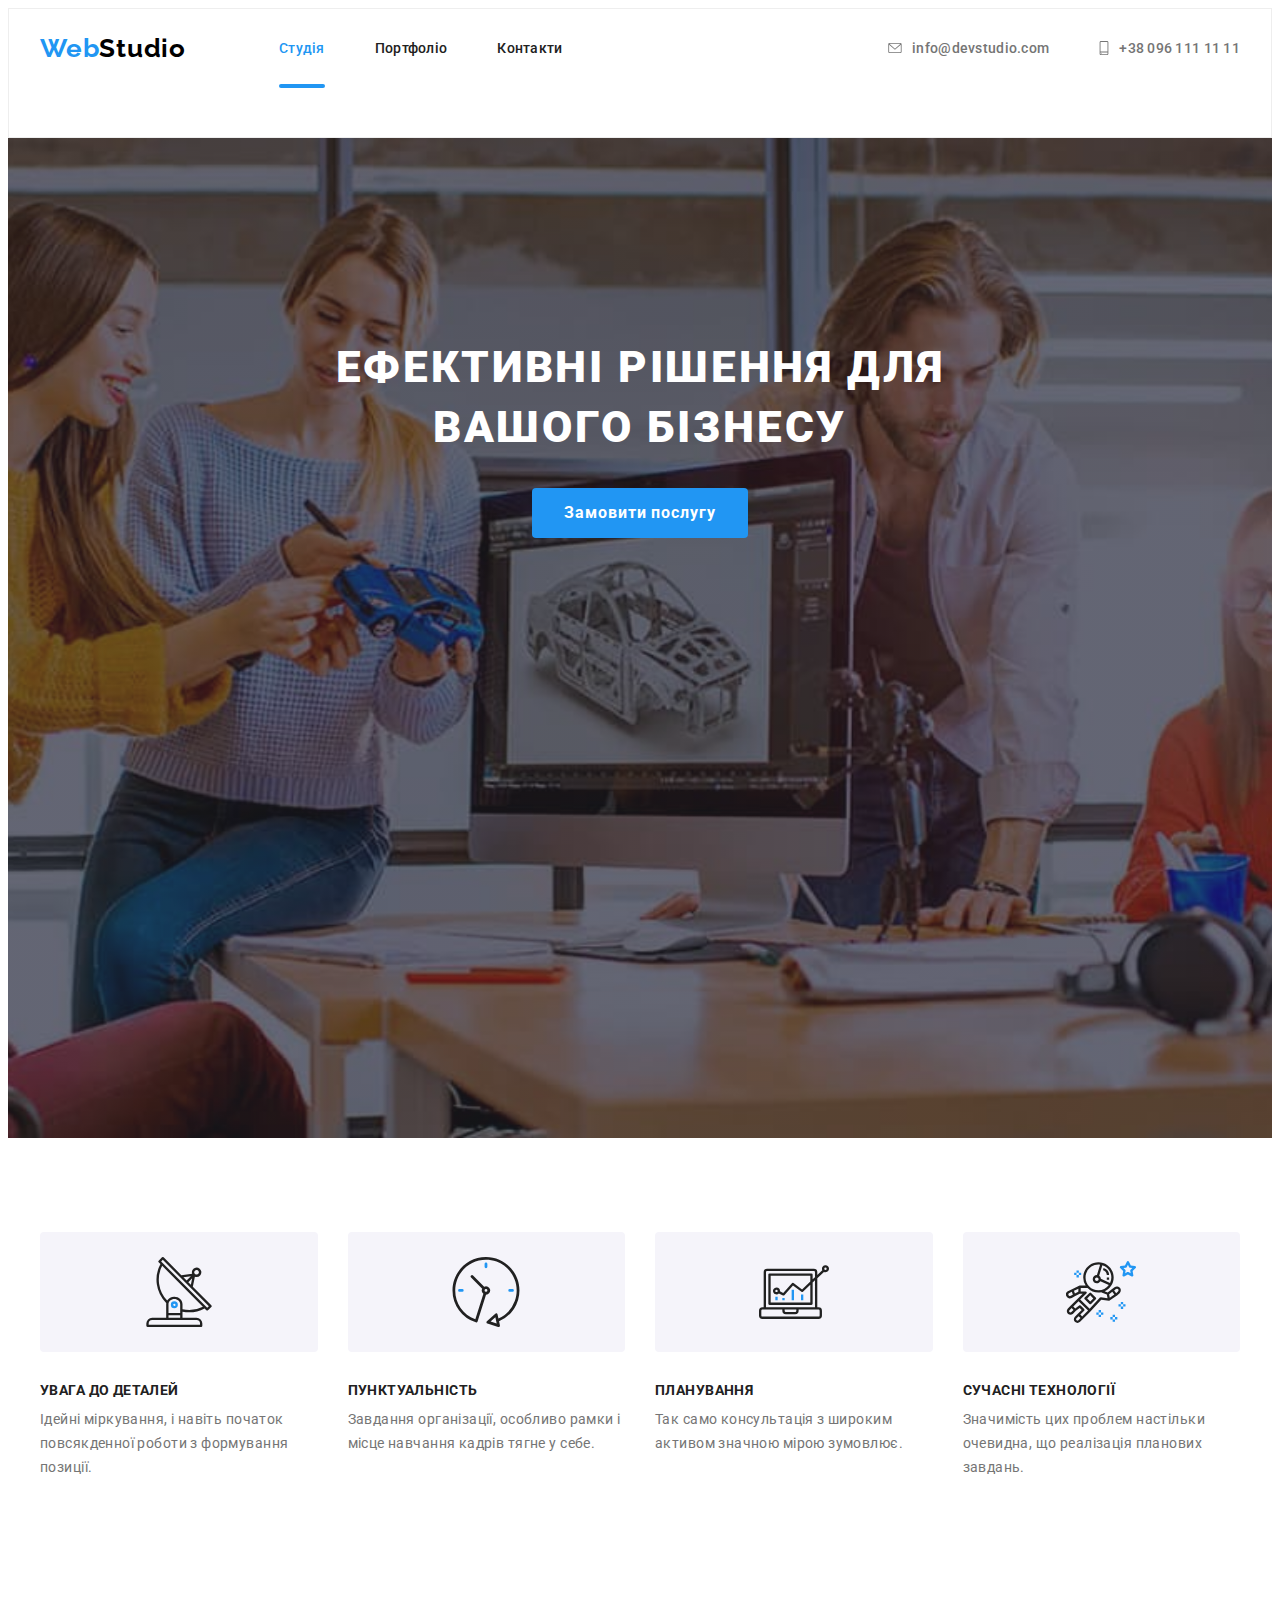
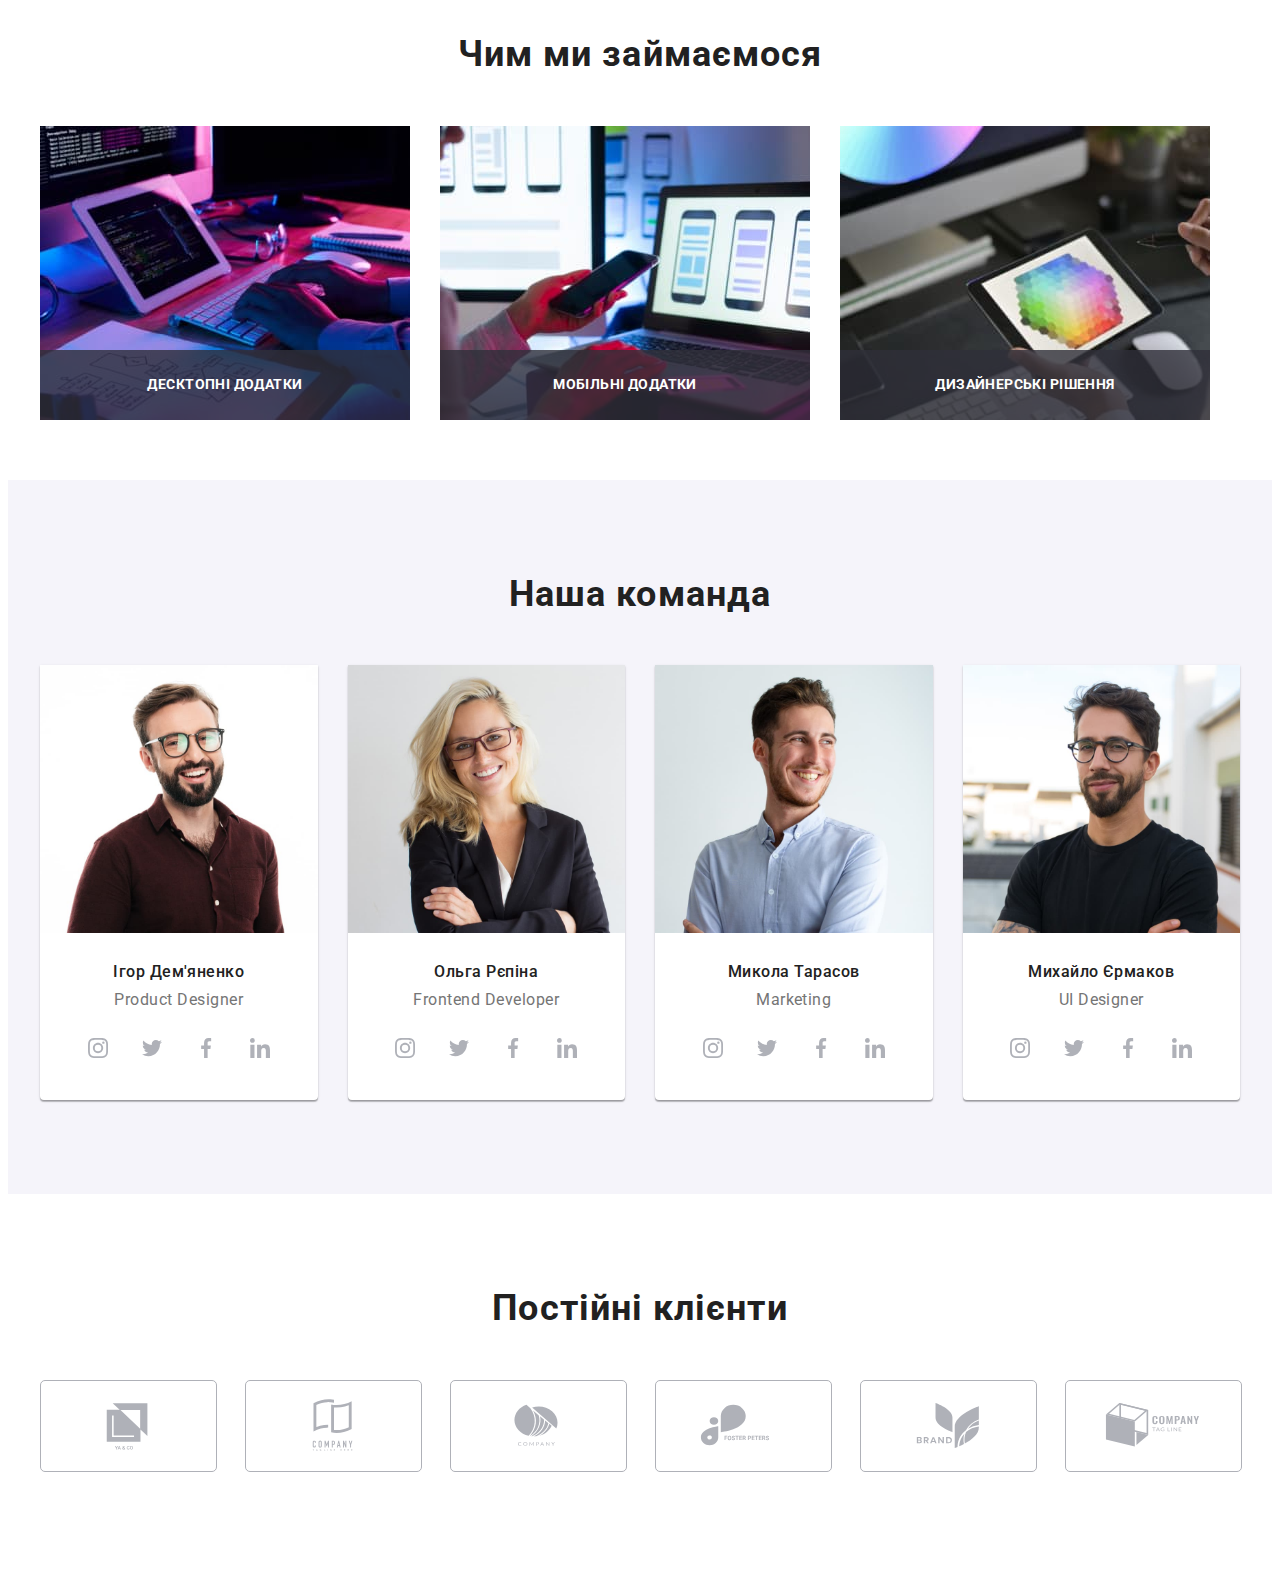
==== index.html @ 62e7de25 "hw-8" ====
<!DOCTYPE html>
<html lang="uk">
  <head>
    <meta charset="UTF-8" />
    <meta http-equiv="X-UA-Compatible" content="IE=edge" />
    <meta name="viewport" content="width=device-width, initial-scale=1.0" />
    <title>Студія</title>
    <link rel="preconnect" href="https://fonts.googleapis.com" />
    <link rel="preconnect" href="https://fonts.gstatic.com" crossorigin />
    <link
      href="https://fonts.googleapis.com/css2?family=Montserrat:wght@400;700&family=Raleway:wght@700&family=Roboto:wght@400;500;700;900&display=swap"
      rel="stylesheet"
    />

    <link
      rel="stylesheet"
      href="https://cdnjs.cloudflare.com/ajax/libs/modern-normalize/1.1.0/modern-normalize.min.css"
      integrity="sha512-wpPYUAdjBVSE4KJnH1VR1HeZfpl1ub8YT/NKx4PuQ5NmX2tKuGu6U/JRp5y+Y8XG2tV+wKQpNHVUX03MfMFn9Q=="
      crossorigin="anonymous"
      referrerpolicy="no-referrer"
    />
    <!-- <link rel="stylesheet" href="./css/styles.css" /> -->
    <link rel="stylesheet" href="./css/main.min.css" />
  </head>
  <body>
    <!-- HEADER -->
    <header class="header">
      <div class="container header-container">
        <nav class="header-navigation">
          <a href="./index.html" class="header-logo link">
            Web<span class="header-logo-Studio">Studio</span></a
          >
          <ul class="header-list list">
            <li>
              <a class="header-item link current" href="./index.html">Студія</a>
            </li>
            <li>
              <a class="header-item link" href="./portfolio.html">Портфоліо</a>
            </li>
            <li>
              <a class="header-item link" href="#">Контакти</a>
            </li>
          </ul>
          <button type="button" class="menu-open" data-menu-open>
            <svg class="menu-open-icon" style="height: 40px; width: 40px">
              <use
                href="./img/icons.svg#icon-mob-open"
                width="40"
                height="40"
              ></use>
            </svg>
          </button>
        </nav>

        <ul class="header-contact list">
          <li class="header-contact-item">
            <a class="header-mail link" href="mailto:info@devstudio.com">
              <svg class="header-mail-icon" width="14" height="10">
                <use href="./img/icons.svg#icon-envelope"></use></svg
              >info@devstudio.com</a
            >
          </li>
          <li class="header-contact-item">
            <a class="header-tel link" href="tel:+380961111111">
              <svg class="header-tel-icon" width="10" height="14">
                <use href="./img/icons.svg#icon-smartphone"></use></svg
              >+38 096 111 11 11</a
            >
          </li>
        </ul>
      </div>

      <!-- menu-mob -->
      <div class="mob-menu is-hidden" data-menu>
        <div class="container-mob">
          <div class="mob-menu-top">
            <button type="button" class="menu-close" data-menu-close>
              <svg class="menu-close-icon" style="height: 40px; width: 40px">
                <use
                  href="./img/icons.svg#icon-mob-close"
                  width="40"
                  height="40"
                ></use>
              </svg>
            </button>
            <ul class="mob-menu-list list">
              <li class="mob-menu-item">
                <a class="mob-menu-link link current" href="./index.html"
                  >Студія</a
                >
              </li>
              <li class="mob-menu-item">
                <a class="mob-menu-link link" href="./portfolio.html"
                  >Портфоліо</a
                >
              </li>
              <li class="mob-menu-item">
                <a class="mob-menu-link link" href="#">Контакти</a>
              </li>
            </ul>
            <ul class="mob-contact list">
              <li class="mob-contact-item">
                <a class="mob-contact-tel link" href="tel:+380961111111"
                  >+38 096 111 11 11</a
                >
              </li>
              <li class="mob-contact-item">
                <a
                  class="mob-contact-mail link"
                  href="mailto:info@devstudio.com"
                  >info@devstudio.com</a
                >
              </li>
            </ul>
          </div>

          <div class="mob-menu-bottom">
            <ul class="mob-soc list">
              <li class="mob-soc-item">
                <a href="" class="mob-soc-link link">Instagram</a>
              </li>

              <li class="mob-soc-item">
                <a href="" class="mob-soc-link link">Twitter</a>
              </li>

              <li class="mob-soc-item">
                <a href="" class="mob-soc-link link">Facebook</a>
              </li>

              <li class="mob-soc-item">
                <a href="" class="mob-soc-link link">LinkedIn</a>
              </li>
            </ul>
          </div>
        </div>
      </div>
    </header>

    <!-- HIRO -->
    <main>
      <section class="section-hiro">
        <div class="container container-hero">
          <h1 class="hiro-titel">Ефективні рішення для вашого бізнесу</h1>
          <button class="button-hiro" type="button" data-modal-open>
            Замовити послугу
          </button>
        </div>
      </section>

      <!-- features -->
      <section class="section section-features">
        <div class="container">
          <h2 class="visually-hidden">Наші особливості</h2>
          <ul class="card-list list">
            <li class="card-list__item">
              <div class="card-list__icon">
                <svg class="icon-antenna" width="70" height="70">
                  <use href="./img/icons.svg#icon-antenna"></use>
                </svg>
              </div>
              <h3 class="card-list__title">Увага до деталей</h3>
              <p class="card-list__text">
                Ідейні міркування, і навіть початок повсякденної роботи з
                формування позиції.
              </p>
            </li>

            <li class="card-list__item">
              <div class="card-list__icon">
                <svg class="icon-antenna" width="70" height="70">
                  <use href="./img/icons.svg#icon-clock"></use>
                </svg>
              </div>
              <h3 class="card-list__title">Пунктуальність</h3>
              <p class="card-list__text">
                Завдання організації, особливо рамки і місце навчання кадрів
                тягне у себе.
              </p>
            </li>

            <li class="card-list__item">
              <div class="card-list__icon">
                <svg class="icon-antenna" width="70" height="70">
                  <use href="./img/icons.svg#icon-diagram"></use>
                </svg>
              </div>
              <h3 class="card-list__title">Планування</h3>
              <p class="card-list__text">
                Так само консультація з широким активом значною мірою зумовлює.
              </p>
            </li>

            <li class="card-list__item">
              <div class="card-list__icon">
                <svg class="icon-antenna" width="70" height="70">
                  <use href="./img/icons.svg#icon-astronaut"></use>
                </svg>
              </div>
              <h3 class="card-list__title">Сучасні Технології</h3>
              <p class="card-list__text">
                Значимість цих проблем настільки очевидна, що реалізація
                планових завдань.
              </p>
            </li>
          </ul>
        </div>
      </section>

      <!-- profile -->
      <section class="section section-profile">
        <div class="container">
          <h2 class="gallery-title">Чим ми займаємося</h2>
          <ul class="picture-list list">
            <li class="picture-list__item">
              <img
                class="picture-list__image"
                src="./img/img-1.jpg"
                alt="Десктопні додатки"
                width="370"
                height="294"
              />
              <p class="picture-list__text">Десктопні додатки</p>
            </li>
            <li class="picture-list__item">
              <img
                class="picture-list__image"
                src="./img/img-2.jpg"
                alt="Мобільні додатки"
                width="370"
                height="294"
              />
              <p class="picture-list__text">Мобільні додатки</p>
            </li>
            <li class="picture-list__item">
              <img
                class="picture-list__image"
                src="./img/img-3.jpg"
                alt="Дизайнерські рішення"
                width="370"
                height="294"
              />
              <p class="picture-list__text">Дизайнерські рішення</p>
            </li>
          </ul>
        </div>
      </section>

      <!-- Наша команда -->
      <section class="section section-team">
        <div class="container">
          <h2 class="our-team">Наша команда</h2>
          <ul class="our-team-list list">
            <li class="team-list">
              <picture>
                <source
                  srcset="
                    ./img/team/img-team-1.jpg    1x,
                    ./img/team/img-team-1-2x.jpg 2x
                  "
                  media="(min-width: 1200px)"
                />
                <source
                  srcset="
                    ./img/team/img-team-1-tab.jpg    1x,
                    ./img/team/img-team-1-tab-2x.jpg 2x
                  "
                  media="(min-width: 768px)"
                />
                <source
                  srcset="
                    ./img/team/img-team-1-mob.jpg    1x,
                    ./img/team/img-team-1-mob-2x.jpg 2x
                  "
                  media="(min-width: 480px)"
                />
                <img
                  src="./img/team/img-team-1-mob.jpg"
                  alt="Хлопець в бордовій сорочці"
                  width="450"
                  height="260"
                />
              </picture>

              <div class="team-item">
                <h3 class="team-title">Ігор Дем'яненко</h3>
                <p class="team-text">Product Designer</p>
                <ul class="team-soc-list list">
                  <li class="team-soc-item">
                    <a href="" class="team-soc-link link">
                      <svg class="team-soc-icon" width="20" height="20">
                        <use href="./img/icons.svg#icon-instagram"></use>
                      </svg>
                    </a>
                  </li>
                  <li class="team-soc-item">
                    <a href="" class="team-soc-link link">
                      <svg class="team-soc-icon" width="20" height="20">
                        <use href="./img/icons.svg#icon-twitter"></use>
                      </svg>
                    </a>
                  </li>
                  <li class="team-soc-item">
                    <a href="" class="team-soc-link link">
                      <svg class="team-soc-icon" width="20" height="20">
                        <use href="./img/icons.svg#icon-facebook"></use>
                      </svg>
                    </a>
                  </li>
                  <li class="team-soc-item">
                    <a href="" class="team-soc-link link">
                      <svg class="team-soc-icon" width="20" height="20">
                        <use href="./img/icons.svg#icon-linkedin"></use>
                      </svg>
                    </a>
                  </li>
                </ul>
              </div>
            </li>

            <li class="team-list">
              <picture>
                <source
                  srcset="
                    ./img/team/img-team-2.jpg    1x,
                    ./img/team/img-team-2-2x.jpg 2x
                  "
                  media="(min-width: 1200px)"
                />
                <source
                  srcset="
                    ./img/team/img-team-2-tab.jpg    1x,
                    ./img/team/img-team-2-tab-2x.jpg 2x
                  "
                  media="(min-width: 768px)"
                />
                <source
                  srcset="
                    ./img/team/img-team-2-mob.jpg    1x,
                    ./img/team/img-team-2-mob-2x.jpg 2x
                  "
                  media="(min-width: 480px)"
                />
                <img
                  src="./img/team/img-team-2-mob.jpg"
                  alt="Дівчина в окулярах"
                  width="450"
                  height="260"
                />
              </picture>
              <div class="team-item">
                <h3 class="team-title">Ольга Рєпіна</h3>
                <p class="team-text">Frontend Developer</p>
                <ul class="team-soc-list list">
                  <li class="team-soc-item">
                    <a href="" class="team-soc-link link">
                      <svg class="team-soc-icon" width="20" height="20">
                        <use href="./img/icons.svg#icon-instagram"></use>
                      </svg>
                    </a>
                  </li>
                  <li class="team-soc-item">
                    <a href="" class="team-soc-link link">
                      <svg class="team-soc-icon" width="20" height="20">
                        <use href="./img/icons.svg#icon-twitter"></use>
                      </svg>
                    </a>
                  </li>
                  <li class="team-soc-item">
                    <a href="" class="team-soc-link link">
                      <svg class="team-soc-icon" width="20" height="20">
                        <use href="./img/icons.svg#icon-facebook"></use>
                      </svg>
                    </a>
                  </li>
                  <li class="team-soc-item">
                    <a href="" class="team-soc-link link">
                      <svg class="team-soc-icon" width="20" height="20">
                        <use href="./img/icons.svg#icon-linkedin"></use>
                      </svg>
                    </a>
                  </li>
                </ul>
              </div>
            </li>

            <li class="team-list">
              <picture>
                <source
                  srcset="
                    ./img/team/img-team-3.jpg    1x,
                    ./img/team/img-team-3-2x.jpg 2x
                  "
                  media="(min-width: 1200px)"
                />
                <source
                  srcset="
                    ./img/team/img-team-3-tab.jpg    1x,
                    ./img/team/img-team-3-tab-2x.jpg 2x
                  "
                  media="(min-width: 768px)"
                />
                <source
                  srcset="
                    ./img/team/img-team-3-mob.jpg    1x,
                    ./img/team/img-team-3-mob-2x.jpg 2x
                  "
                  media="(min-width: 480px)"
                />
                <img
                  src="./img/team/img-team-3-mob.jpg"
                  alt="Хлопець в білій сорочці"
                  width="450"
                  height="260"
                />
              </picture>

              <div class="team-item">
                <h3 class="team-title">Микола Тарасов</h3>
                <p class="team-text">Marketing</p>
                <ul class="team-soc-list list">
                  <li class="team-soc-item">
                    <a href="" class="team-soc-link link">
                      <svg class="team-soc-icon" width="20" height="20">
                        <use href="./img/icons.svg#icon-instagram"></use>
                      </svg>
                    </a>
                  </li>
                  <li class="team-soc-item">
                    <a href="" class="team-soc-link link">
                      <svg class="team-soc-icon" width="20" height="20">
                        <use href="./img/icons.svg#icon-twitter"></use>
                      </svg>
                    </a>
                  </li>
                  <li class="team-soc-item">
                    <a href="" class="team-soc-link link">
                      <svg class="team-soc-icon" width="20" height="20">
                        <use href="./img/icons.svg#icon-facebook"></use>
                      </svg>
                    </a>
                  </li>
                  <li class="team-soc-item">
                    <a href="" class="team-soc-link link">
                      <svg class="team-soc-icon" width="20" height="20">
                        <use href="./img/icons.svg#icon-linkedin"></use>
                      </svg>
                    </a>
                  </li>
                </ul>
              </div>
            </li>

            <li class="team-list">
              <picture>
                <source
                  srcset="
                    ./img/team/img-team-4.jpg    1x,
                    ./img/team/img-team-4-2x.jpg 2x
                  "
                  media="(min-width: 1200px)"
                />
                <source
                  srcset="
                    ./img/team/img-team-4-tab.jpg    1x,
                    ./img/team/img-team-4-tab-2x.jpg 2x
                  "
                  media="(min-width: 768px)"
                />
                <source
                  srcset="
                    ./img/team/img-team-4-mob.jpg    1x,
                    ./img/team/img-team-4-mob-2x.jpg 2x
                  "
                  media="(min-width: 480px)"
                />
                <img
                  src="./img/team/img-team-4-mob.jpg"
                  alt="Хлопець в чорній футболці"
                  width="450"
                  height="260"
                />
              </picture>

              <div class="team-item">
                <h3 class="team-title">Михайло Єрмаков</h3>
                <p class="team-text">UI Designer</p>
                <ul class="team-soc-list list">
                  <li class="team-soc-item">
                    <a href="" class="team-soc-link link">
                      <svg class="team-soc-icon" width="20" height="20">
                        <use href="./img/icons.svg#icon-instagram"></use>
                      </svg>
                    </a>
                  </li>
                  <li class="team-soc-item">
                    <a href="" class="team-soc-link link">
                      <svg class="team-soc-icon" width="20" height="20">
                        <use href="./img/icons.svg#icon-twitter"></use>
                      </svg>
                    </a>
                  </li>
                  <li class="team-soc-item">
                    <a href="" class="team-soc-link link">
                      <svg class="team-soc-icon" width="20" height="20">
                        <use href="./img/icons.svg#icon-facebook"></use>
                      </svg>
                    </a>
                  </li>
                  <li class="team-soc-item">
                    <a href="" class="team-soc-link link">
                      <svg class="team-soc-icon" width="20" height="20">
                        <use href="./img/icons.svg#icon-linkedin"></use>
                      </svg>
                    </a>
                  </li>
                </ul>
              </div>
            </li>
          </ul>
        </div>
      </section>
      <!-- customers -->
      <section class="section">
        <div class="container">
          <h2 class="icons-title">Постійні клієнти</h2>
          <ul class="icon-list list">
            <li class="icon-list__item">
              <a href="" class="icon-list__link link">
                <svg class="icon-list__icon" width="106" height="60">
                  <use href="./img/icons.svg#icon-customer-1"></use>
                </svg>
              </a>
            </li>
            <li class="icon-list__item">
              <a href="" class="icon-list__link link">
                <svg class="icon-list__icon" width="106" height="60">
                  <use href="./img/icons.svg#icon-customer-2"></use>
                </svg>
              </a>
            </li>
            <li class="icon-list__item">
              <a href="" class="icon-list__link link">
                <svg class="icon-list__icon" width="106" height="60">
                  <use href="./img/icons.svg#icon-customer-3"></use>
                </svg>
              </a>
            </li>
            <li class="icon-list__item">
              <a href="" class="icon-list__link link">
                <svg class="icon-list__icon" width="106" height="60">
                  <use href="./img/icons.svg#icon-customer-4"></use>
                </svg>
              </a>
            </li>
            <li class="icon-list__item">
              <a href="" class="icon-list__link link">
                <svg class="icon-list__icon" width="106" height="60">
                  <use href="./img/icons.svg#icon-customer-5"></use>
                </svg>
              </a>
            </li>
            <li class="icon-list__item">
              <a href="" class="icon-list__link link">
                <svg class="icon-list__icon" width="106" height="60">
                  <use href="./img/icons.svg#icon-customer-6"></use>
                </svg>
              </a>
            </li>
          </ul>
        </div>
      </section>
    </main>
    <!-- Футер -->
    <!-- <footer class="footer">
      <div class="container container-footer">
        <div class="footer-box-contact">
          <h2 hidden>WebStudio</h2>

          <a href="./index.html" class="footer-logo link">
            Web<span class="footer-logo-Studio">Studio</span></a
          >
          <address class="contact-address">
            <ul class="footer-contact list">
              <li class="contact-item">
                <a
                  class="footer-address link"
                  href="https://goo.gl/maps/CPtrU1FHBa2aNyZL9"
                  target="_blank"
                  rel="noopener noreferrer nofollow"
                  >м. Київ, пр-т Лесі Українки, 26</a
                >
              </li>
              <li class="contact-item">
                <a class="footer-mail link" href="mailto:info@devstudio.com"
                  >info@devstudio.com</a
                >
              </li>
              <li class="contact-item">
                <a class="footer-tel link" href="tel:+380961111111"
                  >+38 096 111 11 11</a
                >
              </li>
            </ul>
          </address>
        </div>
        <div class="footer-soc-address">
          <p class="footer-soc-title">приєднуйтесь</p>
          <ul class="footer-soc-list list">
            <li class="footer-soc-item">
              <a href="" class="footer-soc-link link">
                <svg class="footer-soc-icon" width="20" height="20">
                  <use href="./img/icons.svg#icon-instagram"></use>
                </svg>
              </a>
            </li>
            <li class="footer-soc-item">
              <a href="" class="footer-soc-link link">
                <svg class="footer-soc-icon" width="20" height="20">
                  <use href="./img/icons.svg#icon-twitter"></use>
                </svg>
              </a>
            </li>
            <li class="footer-soc-item">
              <a href="" class="footer-soc-link link">
                <svg class="footer-soc-icon" width="20" height="20">
                  <use href="./img/icons.svg#icon-facebook"></use>
                </svg>
              </a>
            </li>
            <li class="footer-soc-item">
              <a href="" class="footer-soc-link link">
                <svg class="footer-soc-icon" width="20" height="20">
                  <use href="./img/icons.svg#icon-linkedin"></use>
                </svg>
              </a>
            </li>
          </ul>
        </div>
        <div class="footer-subscribe">
          <p class="footer-subscribe-title">Підпишіться на розсилку</p>
          <form class="footer-form">
            <input
              type="email"
              name="user-email"
              class="footer-input"
              placeholder="E-mail"
              required
            />
            <button class="button-subscribe" type="submit">
              Підписатися
              <svg class="button-icon-send" width="24" height="24">
                <use href="./img/icons.svg#icon-send"></use>
              </svg>
            </button>
          </form>
        </div>
      </div>
    </footer> -->

    <!-- MODAL -->
    <!-- <div class="backdrop is-hidden" data-modal>
      <div class="modal">
        <button type="button" class="modal-close" data-modal-close>
          <svg class="modal-close-icon" style="height: 18px; width: 18px">
            <use href="./img/icons.svg#icon-close" width="18" height="18"></use>
          </svg>
        </button>
        <p class="modal-title">Залиште свої дані, ми вам передзвонимо</p>
        <form class="modal-form">
          <div class="modal-field">
            <label for="user-name" class="input-label">Ім'я</label>
            <div class="input-wrap">
              <input
                type="name"
                name="user-name"
                class="modal-input"
                placeholder=""
                required
                id="user-name"
              />
              <svg class="modal-input-icon" width="18" height="18">
                <use href="./img/icons.svg#icon-person"></use>
              </svg>
            </div>
          </div>

          <div class="modal-field">
            <label for="user-tel" class="input-label">Телефон</label>
            <div class="input-wrap">
              <input
                type="tel"
                name="user-tel"
                class="modal-input"
                placeholder=""
                required
                id="user-tel"
              />
              <svg class="modal-input-icon" width="18" height="18">
                <use href="./img/icons.svg#icon-phone"></use>
              </svg>
            </div>
          </div>

          <div class="modal-field">
            <label for="user-email" class="input-label">Пошта</label>
            <div class="input-wrap">
              <input
                type="email"
                name="user-email"
                class="modal-input"
                placeholder=""
                required
                id="user-email"
              />
              <svg class="modal-input-icon" width="18" height="18">
                <use href="./img/icons.svg#icon-email"></use>
              </svg>
            </div>
          </div>

          <div class="modal-field-coment">
            <label for="user-coment" class="input-label">Коментар</label>
            <textarea
              name="user-coment"
              id="user-coment"
              class="modal-coment"
              placeholder="Введіть текст"
            ></textarea>
          </div>

          <div class="modal-checkbox">
            <input
              type="checkbox"
              name="polici"
              id="polici"
              class="input-check visually-hidden"
            />
            <label for="polici" class="check-text">
              <span>
                <svg class="check-icon" width="16" height="15">
                  <use href="./img/icons.svg#icon-check"></use>
                </svg>
              </span>
              Погоджуюся з розсилкою та приймаю
              <a href="" class="polici-link link">Умови договору</a>
            </label>
          </div>

          <button class="button-modal" type="submit">Відправити</button>
        </form>
      </div>
    </div> -->
    <script src="./js/modal.js"></script>
    <script src="./js/menu.js"></script>
  </body>
</html>
---- css/main.min.css ----
:root{--primary-text-color: #ffffff;--second-background-color: #2f303a;--title-text-color: #212121;--second-title-text-color: #757575;--accent-color: #2196f3}p,h1,h2,h3,h4,h5,h6{margin:0}ul,ol{margin:0;padding-left:0}img{display:block;max-width:100%;height:auto}address{font-style:normal}button{display:block;cursor:pointer;bottom:none;border-radius:4px}body{background-color:var(--primary-text-color);color:var(--title-text-color);font-family:roboto,sans-serif;font-size:14px;letter-spacing:.03em}.list{list-style:none;padding-left:0;margin:0}.link{text-decoration:none}.section{padding-top:60px;padding-bottom:60px}@media screen and (min-width: 1200px){.section{padding-top:94px;padding-bottom:94px}}.is-hidden{opacity:0;visibility:hidden;pointer-events:none}.visually-hidden{position:absolute;width:1px;height:1px;margin:-1px;border:0;padding:0;white-space:nowrap;-webkit-clip-path:inset(100%);clip-path:inset(100%);clip:rect(0 0 0 0);overflow:hidden}.container{width:100%;padding-left:15px;padding-right:15px;margin:0 auto}@media screen and (min-width: 480px){.container{width:480px}}@media screen and (min-width: 768px){.container{width:768px}}@media screen and (min-width: 1200px){.container{width:1200px}}.header{padding-top:24px;padding-bottom:24px;height:80px;border:1px solid #eee}@media screen and (max-width: 768px){.header{height:60px;display:flex;align-items:center}}@media screen and (max-width: 1200px){.header{padding-top:21px;padding-bottom:21px}}.header-container{display:flex;align-items:center}.header-list{display:flex;gap:50px}@media screen and (max-width: 768px){.header-list{display:none}}.header-contact{display:block;margin-left:auto}@media screen and (min-width: 1200px){.header-contact{display:flex;align-items:center}}@media screen and (max-width: 768px){.header-contact{display:none}}.header-navigation{display:flex;align-items:center}.header-logo{font-family:"Raleway";font-weight:700;font-size:26px;line-height:1,19;letter-spacing:.03em;color:var(--accent-color);margin-right:93px}.header-logo-Studio{color:#000}.header-list .link{font-weight:500;font-size:14px;line-height:1.14;letter-spacing:.02em;color:var(--title-text-color);transition-property:color;transition-duration:250ms;transition-timing-function:cubic-bezier(0.4, 0, 0.2, 1)}.header-list .link:hover,.header-list .link:focus{color:var(--accent-color)}.header-contact .link{transition-property:color;transition-duration:250ms;transition-timing-function:cubic-bezier(0.4, 0, 0.2, 1)}.header-contact .link:hover,.header-contact .link:focus{color:var(--accent-color)}.header-list .current{color:var(--accent-color)}.header-item{position:relative}.current::after{content:"";height:4px;width:100%;background-color:var(--accent-color);border-radius:2px;position:absolute;bottom:-32px;left:0px}.header-contact-item{display:flex;align-items:center}.header-mail{font-weight:500;font-size:14px;line-height:1.33;letter-spacing:.02em;color:var(--second-title-text-color);margin-right:50px;display:flex;align-items:center}@media screen and (max-width: 1200px){.header-mail{font-size:12px;line-height:1.16;margin:0}}.header-tel{font-weight:500;font-size:14px;line-height:1.33;letter-spacing:.02em;color:var(--second-title-text-color);display:flex;align-items:center}@media screen and (max-width: 1200px){.header-tel{font-size:12px;line-height:1.16;margin-top:9px}}.header-mail-icon{margin-right:10px;fill:currentColor}.header-tel-icon{margin-right:10px;fill:currentColor}.menu-open{margin-left:auto}.menu-open{padding:0;background-color:rgba(0,0,0,0);border:0;position:absolute;right:15px}@media screen and (min-width: 768px){.menu-open{display:none}}.menu-open-icon{fill:#212121;transition-duration:250ms;transition-timing-function:cubic-bezier(0.4, 0, 0.2, 1)}.menu-open-icon:hover,.menu-open-icon:focus{fill:var(--accent-color)}.mob-menu{width:100vw;height:100vh;background-color:var(--primary-text-color);top:0;position:fixed;z-index:1;padding-top:48px;padding-bottom:48px;padding-left:40px}.menu-close{padding:0;background-color:rgba(0,0,0,0);border:0;position:absolute;top:10px;right:15px}.menu-close-icon{fill:#212121;transition-duration:250ms;transition-timing-function:cubic-bezier(0.4, 0, 0.2, 1)}.menu-close-icon:hover,.menu-close-icon:focus{fill:var(--accent-color)}.menu-open-icon{fill:#212121;transition-duration:250ms;transition-timing-function:cubic-bezier(0.4, 0, 0.2, 1)}.menu-open-icon:hover,.menu-open-icon:focus{fill:var(--accent-color)}.mob-menu-list{margin-bottom:306px}.mob-menu-item:not(:last-child){margin-bottom:32px}.mob-menu-link{font-weight:500;font-size:40px;line-height:1.175;letter-spacing:.02em;color:#212121;transition-duration:250ms;transition-timing-function:cubic-bezier(0.4, 0, 0.2, 1)}.mob-menu-link:hover,.mob-menu-link:focus{color:var(--accent-color)}.mob-contact{margin-bottom:64px}.mob-contact-item{margin-bottom:32px}.mob-contact-tel{font-weight:500;font-size:34px;line-height:1.1764705882;letter-spacing:.02em;color:#2196f3}.mob-contact-mail{font-weight:500;font-size:24px;line-height:1.1666666667;letter-spacing:.02em;color:#757575}.mob-soc{display:flex;gap:20px}.mob-soc-item:not(:first-child){position:relative}.mob-soc-item:not(:first-child)::before{position:absolute;content:"";left:-10px;height:22px;width:2px;background-color:rgba(33,33,33,.2)}.mob-soc-link{font-weight:500;font-size:18px;line-height:1.2222222222;letter-spacing:.02em;color:#2196f3}.mob-soc-link::after{content:"";width:1px;height:22px;background-color:#212121}.section-hiro{background-color:var(--second-background-color);background-image:linear-gradient(rgba(47, 48, 58, 0.4), rgba(47, 48, 58, 0.4)),url(../img/hero-bg-mob.jpg);background-repeat:no-repeat;background-position:center;background-size:cover;max-width:480px;height:400px;margin:0 auto;padding-top:118px;padding-bottom:118px}@media(min-device-pixel-ratio: 2),(-webkit-min-device-pixel-ratio: 2),(min-resolution: 192dpi),(min-resolution: 2dppx){.section-hiro{background-image:linear-gradient(rgba(47, 48, 58, 0.4), rgba(47, 48, 58, 0.4)),url(../img/hero-bg-mob-2x.jpg)}}@media screen and (min-width: 768px){.section-hiro{background-image:linear-gradient(rgba(47, 48, 58, 0.4), rgba(47, 48, 58, 0.4)),url(../img/hero-bg-tab.jpg);max-width:768px;height:400px}}@media screen and (min-width: 768px)and (min-device-pixel-ratio: 2),screen and (min-width: 768px)and (-webkit-min-device-pixel-ratio: 2),screen and (min-width: 768px)and (min-resolution: 192dpi),screen and (min-width: 768px)and (min-resolution: 2dppx){.section-hiro{background-image:linear-gradient(rgba(47, 48, 58, 0.4), rgba(47, 48, 58, 0.4)),url(../img/hero-bg-tab-2x.jpg)}}@media screen and (min-width: 1200px){.section-hiro{background-image:linear-gradient(rgba(47, 48, 58, 0.4), rgba(47, 48, 58, 0.4)),url(../img/hero-bg.jpg);max-width:1600px;height:600px;padding-top:200px;padding-bottom:200px}}@media screen and (min-width: 1200px)and (min-device-pixel-ratio: 2),screen and (min-width: 1200px)and (-webkit-min-device-pixel-ratio: 2),screen and (min-width: 1200px)and (min-resolution: 192dpi),screen and (min-width: 1200px)and (min-resolution: 2dppx){.section-hiro{background-image:linear-gradient(rgba(47, 48, 58, 0.4), rgba(47, 48, 58, 0.4)),url(../img/hero-bg-2x.jpg)}}.hiro-titel{font-weight:900;font-size:26px;line-height:1.61;text-align:center;letter-spacing:.06em;text-transform:uppercase;color:var(--primary-text-color);max-width:360px;margin:0 auto;margin-bottom:30px}@media screen and (min-width: 1200px){.hiro-titel{max-width:696px;font-size:44px;line-height:1.36}}.button-hiro{font-family:"Roboto";font-style:normal;font-weight:700;font-size:16px;line-height:1.87;display:flex;align-items:center;text-align:center;letter-spacing:.06em;border:none;color:var(--primary-text-color);background-color:var(--accent-color);margin:0 auto;display:block;border-radius:4px;padding:10px 32px;transition-property:color,background-color;transition-duration:250ms;transition-timing-function:cubic-bezier(0.4, 0, 0.2, 1)}.button-hiro:hover,.button-hiro:focus{color:var(--title-text-color);background-color:#f5f4fa}.backdrop{position:fixed;top:0;left:0;width:100%;height:100%;background-color:rgba(0,0,0,.2);transition:opacity 300ms linear,visibility 300ms linear}.modal{position:absolute;top:50%;left:50%;width:528px;height:581px;background-color:var(--primary-text-color);box-shadow:0px 1px 3px rgba(0,0,0,.12),0px 1px 1px rgba(0,0,0,.14),0px 2px 1px rgba(0,0,0,.2);border-radius:4px;padding:40px;transform:translate(-50%, -50%) scaleY(1);transition:transform 300ms linear}.backdrop.is-hidden .modal{transform:translate(-50%, -50%) scaleY(0)}.modal-close{padding:0;width:30px;height:30px;background-color:rgba(0,0,0,0);border:1px solid rgba(0,0,0,.1);border-radius:50%;position:absolute;top:8px;right:8px;display:flex;align-items:center;justify-content:center}.modal-close-icon{fill:#000;transition-duration:250ms;transition-timing-function:cubic-bezier(0.4, 0, 0.2, 1)}.modal-close-icon:hover,.modal-close-icon:focus{fill:var(--accent-color)}.modal-title{font-weight:700;font-size:20px;line-height:1.15;text-align:center;letter-spacing:.03em;color:#212121;margin-bottom:12px}.input-wrap{position:relative}.modal-input{width:100%;height:40px;border:1px solid rgba(33,33,33,.2);border-radius:4px;padding-left:42px;padding-right:12px;outline:rgba(0,0,0,0);transition-duration:250ms;transition-timing-function:cubic-bezier(0.4, 0, 0.2, 1)}.modal-input:hover,.modal-input:focus{border-color:var(--accent-color)}.modal-input-icon{position:absolute;left:12px;top:50%;transform:translateY(-50%);transition-duration:250ms;transition-timing-function:cubic-bezier(0.4, 0, 0.2, 1)}.modal-input:hover+.modal-input-icon,.modal-input:focus+.modal-input-icon{fill:var(--accent-color)}.input-label{font-size:12px;line-height:1.16;letter-spacing:.01em;color:#757575;display:block;margin-bottom:4px}.modal-field{margin-bottom:10px}.modal-field-coment{margin-bottom:20px}.modal-coment{font-weight:400;font-size:12px;line-height:1.16;letter-spacing:.01em;color:rgba(117,117,117,.5);width:100%;height:120px;border:1px solid rgba(33,33,33,.2);border-radius:4px;padding:12px 16px;resize:none;outline:rgba(0,0,0,0);transition-duration:250ms;transition-timing-function:cubic-bezier(0.4, 0, 0.2, 1)}.modal-coment:hover,.modal-coment:focus{border-color:var(--accent-color)}.modal-checkbox{margin-bottom:30px;display:flex;align-items:center;justify-content:center}.input-check{margin-right:8.38px}.check-text{font-weight:400;font-size:14px;line-height:24px;letter-spacing:.03em;color:#757575;display:flex;align-items:center}.check-text span{width:16px;height:15px;border:2px solid #212121;border-radius:3px;display:flex;align-items:center;justify-content:center;fill:rgba(0,0,0,0);margin-right:7px}.input-check:checked+.check-text span{background-color:var(--accent-color);border-color:rgba(0,0,0,0);fill:var(--primary-text-color)}.input-check:focus+.check-text span{border-color:var(--accent-color)}.polici-link{-webkit-text-decoration-line:underline;text-decoration-line:underline;color:#2196f3}.button-modal{font-family:"Roboto";cursor:pointer;font-style:normal;font-weight:700;font-size:16px;line-height:1.87;box-shadow:0px 4px 4px rgba(0,0,0,.15);border-radius:4px;display:flex;align-items:center;text-align:center;letter-spacing:.06em;border:none;color:var(--primary-text-color);background-color:var(--accent-color);margin:0 auto;display:block;border-radius:4px;padding:10px 52px;transition-property:color,background-color;transition-duration:250ms;transition-timing-function:cubic-bezier(0.4, 0, 0.2, 1)}.card-list{display:flex;flex-wrap:wrap;gap:30px}.card-list__item{width:100%}@media screen and (min-width: 768px){.card-list__item{width:calc((100% - 30px)/2)}}@media screen and (min-width: 1200px){.card-list__item{width:calc((100% - 90px)/4)}}.card-list__icon{background-color:#f5f4fa;border-radius:4px;display:flex;align-items:center;justify-content:center;margin-bottom:30px}.icon-antenna{height:120px;border-radius:4px}.card-list__title{font-weight:700;font-size:14px;line-height:1.14x;letter-spacing:.03em;text-transform:uppercase;color:var(--title-text-color);margin-bottom:10px}.card-list__text{font-weight:400;line-height:1.71;color:var(--second-title-text-color)}.gallery-title{font-weight:700;font-size:36px;line-height:1.16;text-align:center;letter-spacing:.03em;color:var(--title-text-color);margin-bottom:50px}@media screen and (max-width: 1199px){.gallery-title{display:none}}.picture-list{display:flex;gap:30px}@media screen and (max-width: 1199px){.picture-list{display:none}}.section-profile{padding-top:60px;padding-bottom:60px}@media screen and (max-width: 1199px){.section-profile{padding:0}}.picture-list__item{position:relative}.picture-list__text{position:absolute;bottom:0;font-weight:700;font-size:14px;line-height:1.14;text-transform:uppercase;color:var(--primary-text-color);height:70px;width:370px;background:rgba(47,48,58,.8);display:flex;align-items:center;justify-content:center}.our-team-list{display:flex;flex-wrap:wrap;gap:30px}.team-list{background:var(--primary-text-color);box-shadow:0px 1px 3px rgba(0,0,0,.12),0px 1px 1px rgba(0,0,0,.14),0px 2px 1px rgba(0,0,0,.2);border-radius:0px 0px 4px 4px;width:100%}@media screen and (min-width: 768px){.team-list{width:calc((100% - 30px)/2)}}@media screen and (min-width: 1200px){.team-list{width:calc((100% - 90px)/4)}}.section-team{background-color:#f5f4fa;width:100%}.our-team{font-weight:700;font-size:28px;line-height:1.17;text-align:center;letter-spacing:.03em;color:var(--title-text-color);margin-bottom:50px}@media screen and (min-width: 1200px){.our-team{font-size:36px;line-height:1.16}}.team-title{font-weight:500;font-size:16px;line-height:1.18;text-align:center;letter-spacing:.03em;color:var(--title-text-color);margin-bottom:10px}.team-text{font-weight:400;font-size:16px;line-height:1.18;text-align:center;letter-spacing:.03em;color:var(--second-title-text-color);margin-bottom:16px}.team-item{padding-top:30px;padding-bottom:30px}.team-soc-list{display:flex;justify-content:center;gap:10px}.team-soc-item{width:44px;height:44px}.team-soc-link{width:100%;height:100%;background:var(--primary-text-color);border-radius:50%;display:flex;align-items:center;justify-content:center;color:#afb1b8;transition-property:color,background-color;transition-duration:250ms;transition-timing-function:cubic-bezier(0.4, 0, 0.2, 1)}.team-soc-link:hover,.team-soc-link:focus{background-color:var(--accent-color);color:var(--primary-text-color)}.team-soc-icon{fill:currentColor}.icons-title{font-weight:700;font-size:28px;line-height:1.17;text-align:center;letter-spacing:.03em;color:var(--title-text-color);margin-bottom:50px}@media screen and (min-width: 1200px){.icons-title{font-size:36px;line-height:1.16}}.icon-list{display:flex;flex-wrap:wrap;gap:30px}.icon-list__item{height:90px;width:calc((100% - 30px)/2)}@media screen and (min-width: 768px){.icon-list__item{width:calc((100% - 60px)/3)}}@media screen and (min-width: 1200px){.icon-list__item{width:calc((100% - 150px)/6)}}.icon-list__link{width:100%;height:100%;border:1px solid currentColor;color:#afb1b8;border-radius:5px;display:flex;align-items:center;justify-content:center;transition-property:color;transition-duration:250ms;transition-timing-function:cubic-bezier(0.4, 0, 0.2, 1)}.icon-list__link:hover,.icon-list__link:focus{color:var(--accent-color)}.icon-list__icon{fill:currentColor}.footer{background-color:var(--second-background-color);padding-top:60px;padding-bottom:60px}.footer-logo{font-family:"Raleway";font-weight:700;font-size:26px;line-height:1,19;letter-spacing:.03em;color:var(--accent-color)}.footer-logo-Studio{color:var(--primary-text-color)}.footer-address{font-style:normal;font-weight:400;font-size:14px;line-height:1.71;letter-spacing:.03em;color:var(--primary-text-color)}.footer-mail{font-style:normal;font-weight:400;font-size:14px;line-height:1.71x;letter-spacing:.03em;color:rgba(255,255,255,.6)}.footer-tel{font-style:normal;font-weight:400;font-size:14px;line-height:1.71x;letter-spacing:.03em;color:rgba(255,255,255,.6)}.footer-contact .link{transition-property:color;transition-duration:250ms;transition-timing-function:cubic-bezier(0.4, 0, 0.2, 1)}.footer-contact .link:hover,.footer-contact .link:focus{color:var(--accent-color)}.contact-address{margin-top:20px}.contact-item:not(:last-child){margin-bottom:9px}.container-footer{display:flex;align-items:baseline;justify-content:space-between}@media screen and (max-width: 768px){.container-footer{flex-direction:column}}.footer-soc-address{margin-left:70px}.footer-soc-list{display:flex;gap:10px}.footer-soc-title{font-weight:700;font-size:14px;line-height:1.14x;letter-spacing:.03em;text-transform:uppercase;color:var(--primary-text-color);margin-bottom:20px}.footer-soc-item{width:44px;height:44px}.footer-soc-link{width:100%;height:100%;background:rgba(255,255,255,.1);border-radius:50%;display:flex;align-items:center;justify-content:center;transition-property:background-color;transition-duration:250ms;transition-timing-function:cubic-bezier(0.4, 0, 0.2, 1)}.footer-soc-link:hover,.footer-soc-link:focus{background-color:var(--accent-color)}.footer-soc-icon{fill:var(--primary-text-color)}.footer-subscribe-title{font-weight:700;font-size:14px;line-height:1.14x;letter-spacing:.03em;text-transform:uppercase;color:var(--primary-text-color);margin-bottom:20px}.footer-input{font-weight:400;font-size:16px;line-height:1.25;letter-spacing:.03em;color:rgba(255,255,255,.6);width:358px;height:50px;border:1px solid rgba(255,255,255,.3);filter:drop-shadow(0px 4px 4px rgba(0, 0, 0, 0.15));border-radius:4px;padding-left:16px;padding-right:12px;outline:rgba(0,0,0,0);background:rgba(0,0,0,0)}.footer-subscribe{margin-left:auto}.button-subscribe{font-family:"Roboto";font-style:normal;font-weight:700;font-size:16px;line-height:1.87;box-shadow:0px 4px 4px rgba(0,0,0,.15);border-radius:4px;display:flex;align-items:center;text-align:center;letter-spacing:.06em;border:none;color:var(--primary-text-color);background-color:var(--accent-color);border-radius:4px;padding:10px 28px;transition-property:color,background-color;margin-left:12px}.button-icon-send{fill:var(--primary-text-color);margin-left:10px}.footer-form{display:flex}.filters-list{display:flex;justify-content:center;margin-bottom:50px;gap:8px}.button-filters{font-family:"Roboto";font-weight:500;font-size:16px;line-height:1.62;display:flex;letter-spacing:.03em;border:none;border-radius:4px;color:var(--title-text-color);background-color:#f5f4fa;padding:6px 22px;transition-property:color,background-color,box-shadow;transition-duration:250ms;transition-timing-function:cubic-bezier(0.4, 0, 0.2, 1)}.button-filters:hover,.button-filters:focus{color:var(--primary-text-color);background-color:var(--accent-color);box-shadow:0px 3px 1px rgba(0,0,0,.1),0px 1px 2px rgba(0,0,0,.08),0px 2px 2px rgba(0,0,0,.12)}.portfolio-list{display:flex;flex-wrap:wrap}.portfolio-content{width:370px;margin-right:30px;margin-bottom:30px}.portfolio-content:nth-child(3n){margin-right:0}.portfolio-content:nth-last-child(-n+3){margin-bottom:0}.portfolio-link{display:block;transition-property:box-shadow;transition-duration:250ms;transition-timing-function:cubic-bezier(0.4, 0, 0.2, 1)}.portfolio-link:hover,.portfolio-link:focus{box-shadow:0px 1px 1px rgba(0,0,0,.12),0px 4px 4px rgba(0,0,0,.06),1px 4px 6px rgba(0,0,0,.16)}.portfolio-item{border:1px solid #eee;padding-top:20px;padding-bottom:20px;padding-left:24px;padding-right:24px}.portfolio-title{font-weight:700;font-size:18px;line-height:2;letter-spacing:.06em;color:var(--title-text-color);margin-bottom:4px}.portfolio-text{font-weight:400;font-size:16px;line-height:1.87;letter-spacing:.03em;color:var(--second-title-text-color)}.portfolio-top-wrap{position:relative;overflow:hidden}.portfolio-top-text{position:absolute;top:0;padding:63px 24px;color:var(--primary-text-color);font-weight:400;font-size:18px;line-height:1.55;background:rgba(33,150,243,.9);height:100%;transform:translateY(100%);transition-property:transform;transition-duration:250ms;transition-timing-function:cubic-bezier(0.4, 0, 0.2, 1);overflow:auto}.portfolio-link:hover .portfolio-top-text,.portfolio-link:focus .portfolio-top-text{transform:translateY(0)}/*# sourceMappingURL=main.min.css.map */
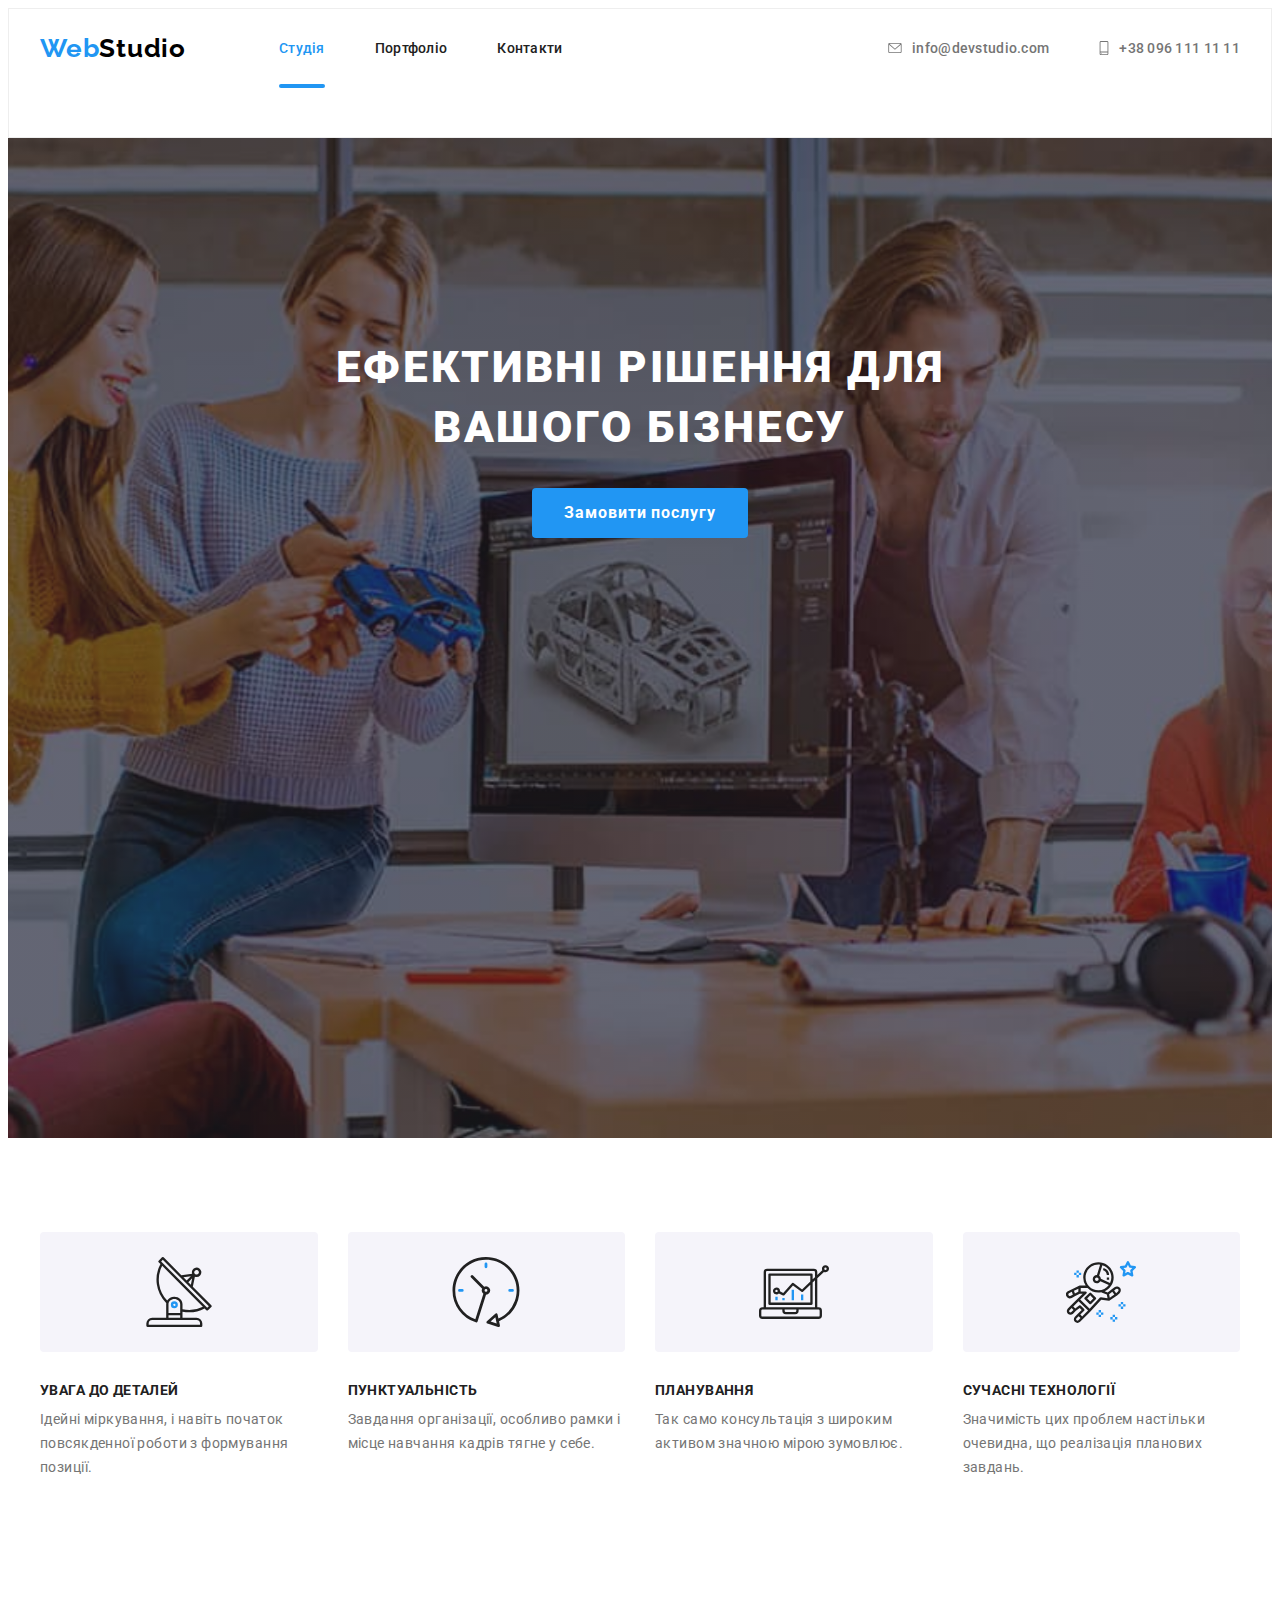
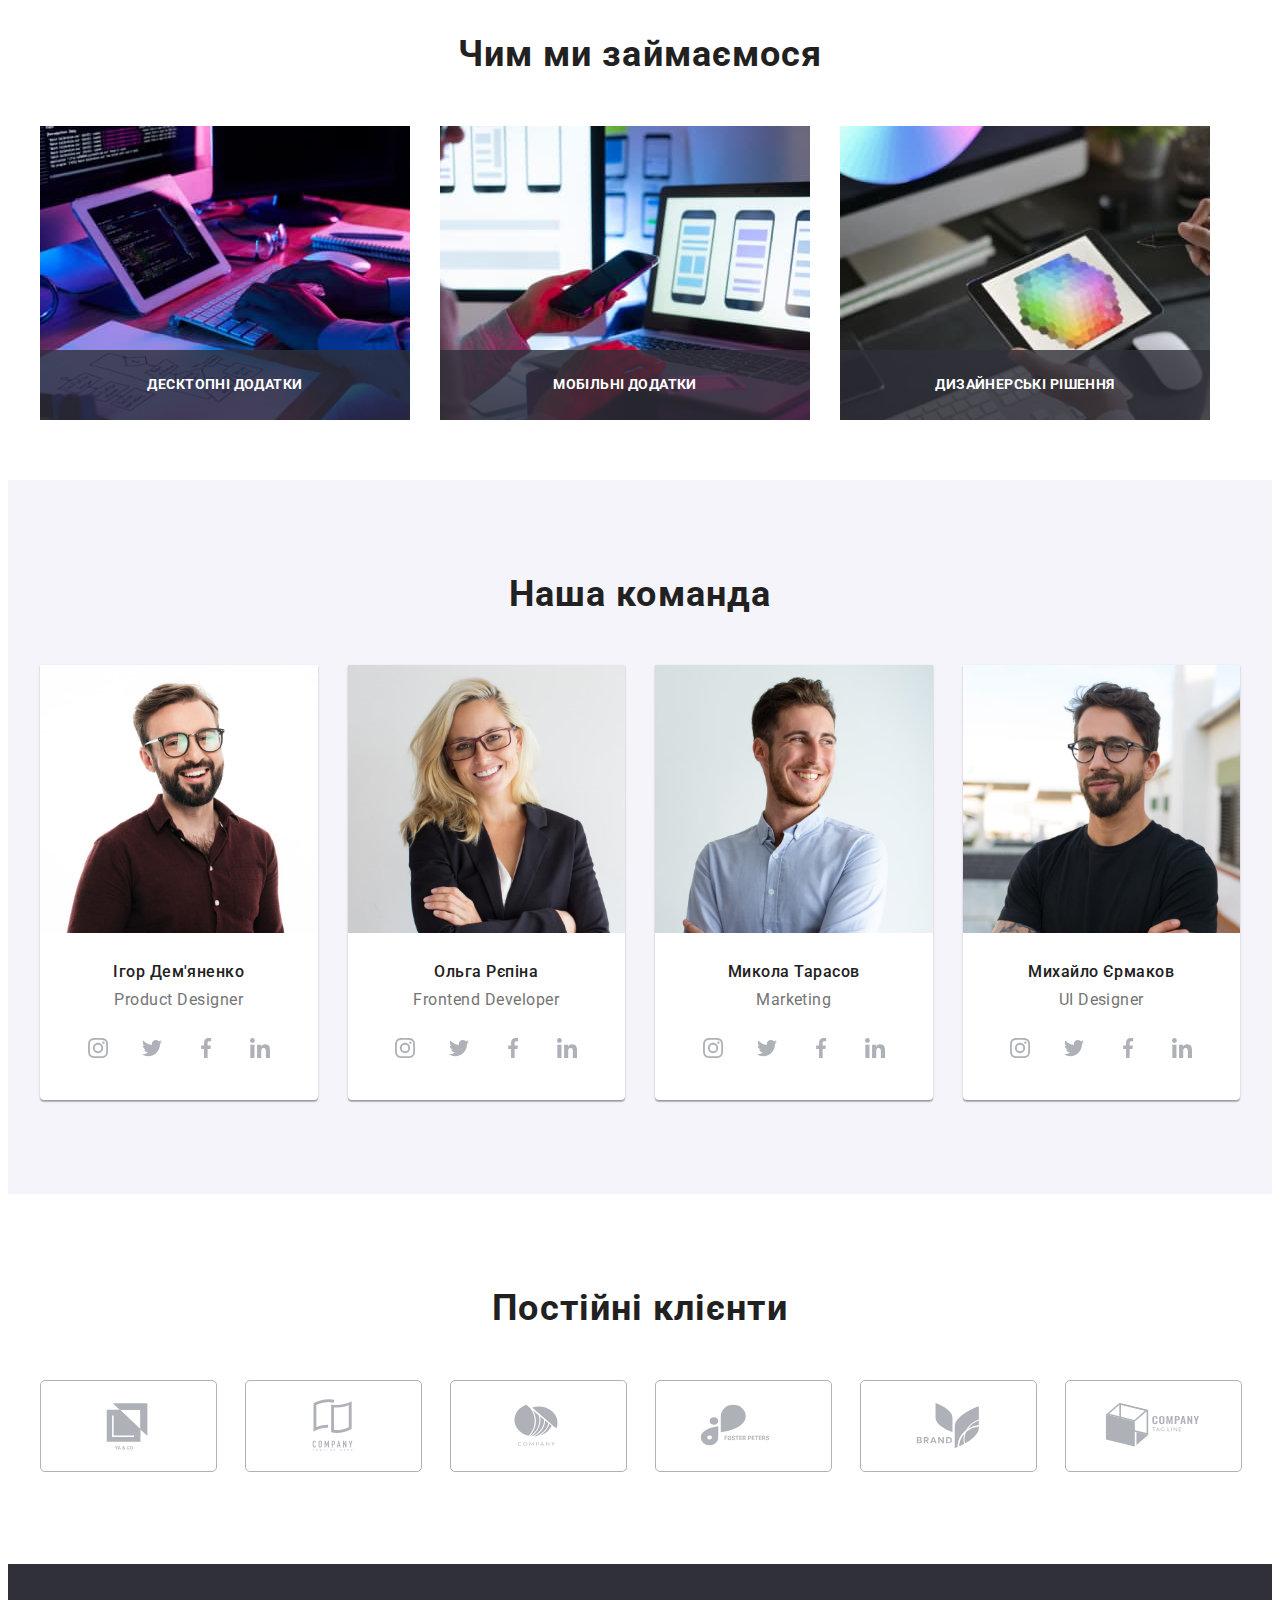
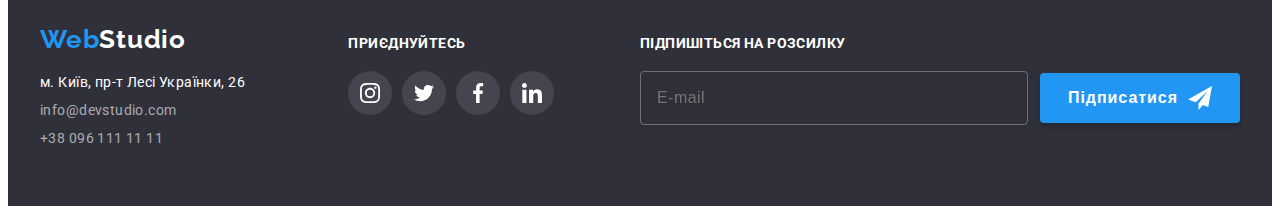
==== commit d97c62a2: "hw-8" ====
--- a/index.html
+++ b/index.html
@@ -572,7 +572,7 @@
       </section>
     </main>
     <!-- Футер -->
-    <!-- <footer class="footer">
+    <footer class="footer">
       <div class="container container-footer">
         <div class="footer-box-contact">
           <h2 hidden>WebStudio</h2>
@@ -637,6 +637,7 @@
             </li>
           </ul>
         </div>
+
         <div class="footer-subscribe">
           <p class="footer-subscribe-title">Підпишіться на розсилку</p>
           <form class="footer-form">
@@ -656,10 +657,10 @@
           </form>
         </div>
       </div>
-    </footer> -->
+    </footer>
 
     <!-- MODAL -->
-    <!-- <div class="backdrop is-hidden" data-modal>
+    <div class="backdrop is-hidden" data-modal>
       <div class="modal">
         <button type="button" class="modal-close" data-modal-close>
           <svg class="modal-close-icon" style="height: 18px; width: 18px">
@@ -750,7 +751,7 @@
           <button class="button-modal" type="submit">Відправити</button>
         </form>
       </div>
-    </div> -->
+    </div>
     <script src="./js/modal.js"></script>
     <script src="./js/menu.js"></script>
   </body>
--- a/css/main.min.css
+++ b/css/main.min.css
@@ -1 +1 @@
-:root{--primary-text-color: #ffffff;--second-background-color: #2f303a;--title-text-color: #212121;--second-title-text-color: #757575;--accent-color: #2196f3}p,h1,h2,h3,h4,h5,h6{margin:0}ul,ol{margin:0;padding-left:0}img{display:block;max-width:100%;height:auto}address{font-style:normal}button{display:block;cursor:pointer;bottom:none;border-radius:4px}body{background-color:var(--primary-text-color);color:var(--title-text-color);font-family:roboto,sans-serif;font-size:14px;letter-spacing:.03em}.list{list-style:none;padding-left:0;margin:0}.link{text-decoration:none}.section{padding-top:60px;padding-bottom:60px}@media screen and (min-width: 1200px){.section{padding-top:94px;padding-bottom:94px}}.is-hidden{opacity:0;visibility:hidden;pointer-events:none}.visually-hidden{position:absolute;width:1px;height:1px;margin:-1px;border:0;padding:0;white-space:nowrap;-webkit-clip-path:inset(100%);clip-path:inset(100%);clip:rect(0 0 0 0);overflow:hidden}.container{width:100%;padding-left:15px;padding-right:15px;margin:0 auto}@media screen and (min-width: 480px){.container{width:480px}}@media screen and (min-width: 768px){.container{width:768px}}@media screen and (min-width: 1200px){.container{width:1200px}}.header{padding-top:24px;padding-bottom:24px;height:80px;border:1px solid #eee}@media screen and (max-width: 768px){.header{height:60px;display:flex;align-items:center}}@media screen and (max-width: 1200px){.header{padding-top:21px;padding-bottom:21px}}.header-container{display:flex;align-items:center}.header-list{display:flex;gap:50px}@media screen and (max-width: 768px){.header-list{display:none}}.header-contact{display:block;margin-left:auto}@media screen and (min-width: 1200px){.header-contact{display:flex;align-items:center}}@media screen and (max-width: 768px){.header-contact{display:none}}.header-navigation{display:flex;align-items:center}.header-logo{font-family:"Raleway";font-weight:700;font-size:26px;line-height:1,19;letter-spacing:.03em;color:var(--accent-color);margin-right:93px}.header-logo-Studio{color:#000}.header-list .link{font-weight:500;font-size:14px;line-height:1.14;letter-spacing:.02em;color:var(--title-text-color);transition-property:color;transition-duration:250ms;transition-timing-function:cubic-bezier(0.4, 0, 0.2, 1)}.header-list .link:hover,.header-list .link:focus{color:var(--accent-color)}.header-contact .link{transition-property:color;transition-duration:250ms;transition-timing-function:cubic-bezier(0.4, 0, 0.2, 1)}.header-contact .link:hover,.header-contact .link:focus{color:var(--accent-color)}.header-list .current{color:var(--accent-color)}.header-item{position:relative}.current::after{content:"";height:4px;width:100%;background-color:var(--accent-color);border-radius:2px;position:absolute;bottom:-32px;left:0px}.header-contact-item{display:flex;align-items:center}.header-mail{font-weight:500;font-size:14px;line-height:1.33;letter-spacing:.02em;color:var(--second-title-text-color);margin-right:50px;display:flex;align-items:center}@media screen and (max-width: 1200px){.header-mail{font-size:12px;line-height:1.16;margin:0}}.header-tel{font-weight:500;font-size:14px;line-height:1.33;letter-spacing:.02em;color:var(--second-title-text-color);display:flex;align-items:center}@media screen and (max-width: 1200px){.header-tel{font-size:12px;line-height:1.16;margin-top:9px}}.header-mail-icon{margin-right:10px;fill:currentColor}.header-tel-icon{margin-right:10px;fill:currentColor}.menu-open{margin-left:auto}.menu-open{padding:0;background-color:rgba(0,0,0,0);border:0;position:absolute;right:15px}@media screen and (min-width: 768px){.menu-open{display:none}}.menu-open-icon{fill:#212121;transition-duration:250ms;transition-timing-function:cubic-bezier(0.4, 0, 0.2, 1)}.menu-open-icon:hover,.menu-open-icon:focus{fill:var(--accent-color)}.mob-menu{width:100vw;height:100vh;background-color:var(--primary-text-color);top:0;position:fixed;z-index:1;padding-top:48px;padding-bottom:48px;padding-left:40px}.menu-close{padding:0;background-color:rgba(0,0,0,0);border:0;position:absolute;top:10px;right:15px}.menu-close-icon{fill:#212121;transition-duration:250ms;transition-timing-function:cubic-bezier(0.4, 0, 0.2, 1)}.menu-close-icon:hover,.menu-close-icon:focus{fill:var(--accent-color)}.menu-open-icon{fill:#212121;transition-duration:250ms;transition-timing-function:cubic-bezier(0.4, 0, 0.2, 1)}.menu-open-icon:hover,.menu-open-icon:focus{fill:var(--accent-color)}.mob-menu-list{margin-bottom:306px}.mob-menu-item:not(:last-child){margin-bottom:32px}.mob-menu-link{font-weight:500;font-size:40px;line-height:1.175;letter-spacing:.02em;color:#212121;transition-duration:250ms;transition-timing-function:cubic-bezier(0.4, 0, 0.2, 1)}.mob-menu-link:hover,.mob-menu-link:focus{color:var(--accent-color)}.mob-contact{margin-bottom:64px}.mob-contact-item{margin-bottom:32px}.mob-contact-tel{font-weight:500;font-size:34px;line-height:1.1764705882;letter-spacing:.02em;color:#2196f3}.mob-contact-mail{font-weight:500;font-size:24px;line-height:1.1666666667;letter-spacing:.02em;color:#757575}.mob-soc{display:flex;gap:20px}.mob-soc-item:not(:first-child){position:relative}.mob-soc-item:not(:first-child)::before{position:absolute;content:"";left:-10px;height:22px;width:2px;background-color:rgba(33,33,33,.2)}.mob-soc-link{font-weight:500;font-size:18px;line-height:1.2222222222;letter-spacing:.02em;color:#2196f3}.mob-soc-link::after{content:"";width:1px;height:22px;background-color:#212121}.section-hiro{background-color:var(--second-background-color);background-image:linear-gradient(rgba(47, 48, 58, 0.4), rgba(47, 48, 58, 0.4)),url(../img/hero-bg-mob.jpg);background-repeat:no-repeat;background-position:center;background-size:cover;max-width:480px;height:400px;margin:0 auto;padding-top:118px;padding-bottom:118px}@media(min-device-pixel-ratio: 2),(-webkit-min-device-pixel-ratio: 2),(min-resolution: 192dpi),(min-resolution: 2dppx){.section-hiro{background-image:linear-gradient(rgba(47, 48, 58, 0.4), rgba(47, 48, 58, 0.4)),url(../img/hero-bg-mob-2x.jpg)}}@media screen and (min-width: 768px){.section-hiro{background-image:linear-gradient(rgba(47, 48, 58, 0.4), rgba(47, 48, 58, 0.4)),url(../img/hero-bg-tab.jpg);max-width:768px;height:400px}}@media screen and (min-width: 768px)and (min-device-pixel-ratio: 2),screen and (min-width: 768px)and (-webkit-min-device-pixel-ratio: 2),screen and (min-width: 768px)and (min-resolution: 192dpi),screen and (min-width: 768px)and (min-resolution: 2dppx){.section-hiro{background-image:linear-gradient(rgba(47, 48, 58, 0.4), rgba(47, 48, 58, 0.4)),url(../img/hero-bg-tab-2x.jpg)}}@media screen and (min-width: 1200px){.section-hiro{background-image:linear-gradient(rgba(47, 48, 58, 0.4), rgba(47, 48, 58, 0.4)),url(../img/hero-bg.jpg);max-width:1600px;height:600px;padding-top:200px;padding-bottom:200px}}@media screen and (min-width: 1200px)and (min-device-pixel-ratio: 2),screen and (min-width: 1200px)and (-webkit-min-device-pixel-ratio: 2),screen and (min-width: 1200px)and (min-resolution: 192dpi),screen and (min-width: 1200px)and (min-resolution: 2dppx){.section-hiro{background-image:linear-gradient(rgba(47, 48, 58, 0.4), rgba(47, 48, 58, 0.4)),url(../img/hero-bg-2x.jpg)}}.hiro-titel{font-weight:900;font-size:26px;line-height:1.61;text-align:center;letter-spacing:.06em;text-transform:uppercase;color:var(--primary-text-color);max-width:360px;margin:0 auto;margin-bottom:30px}@media screen and (min-width: 1200px){.hiro-titel{max-width:696px;font-size:44px;line-height:1.36}}.button-hiro{font-family:"Roboto";font-style:normal;font-weight:700;font-size:16px;line-height:1.87;display:flex;align-items:center;text-align:center;letter-spacing:.06em;border:none;color:var(--primary-text-color);background-color:var(--accent-color);margin:0 auto;display:block;border-radius:4px;padding:10px 32px;transition-property:color,background-color;transition-duration:250ms;transition-timing-function:cubic-bezier(0.4, 0, 0.2, 1)}.button-hiro:hover,.button-hiro:focus{color:var(--title-text-color);background-color:#f5f4fa}.backdrop{position:fixed;top:0;left:0;width:100%;height:100%;background-color:rgba(0,0,0,.2);transition:opacity 300ms linear,visibility 300ms linear}.modal{position:absolute;top:50%;left:50%;width:528px;height:581px;background-color:var(--primary-text-color);box-shadow:0px 1px 3px rgba(0,0,0,.12),0px 1px 1px rgba(0,0,0,.14),0px 2px 1px rgba(0,0,0,.2);border-radius:4px;padding:40px;transform:translate(-50%, -50%) scaleY(1);transition:transform 300ms linear}.backdrop.is-hidden .modal{transform:translate(-50%, -50%) scaleY(0)}.modal-close{padding:0;width:30px;height:30px;background-color:rgba(0,0,0,0);border:1px solid rgba(0,0,0,.1);border-radius:50%;position:absolute;top:8px;right:8px;display:flex;align-items:center;justify-content:center}.modal-close-icon{fill:#000;transition-duration:250ms;transition-timing-function:cubic-bezier(0.4, 0, 0.2, 1)}.modal-close-icon:hover,.modal-close-icon:focus{fill:var(--accent-color)}.modal-title{font-weight:700;font-size:20px;line-height:1.15;text-align:center;letter-spacing:.03em;color:#212121;margin-bottom:12px}.input-wrap{position:relative}.modal-input{width:100%;height:40px;border:1px solid rgba(33,33,33,.2);border-radius:4px;padding-left:42px;padding-right:12px;outline:rgba(0,0,0,0);transition-duration:250ms;transition-timing-function:cubic-bezier(0.4, 0, 0.2, 1)}.modal-input:hover,.modal-input:focus{border-color:var(--accent-color)}.modal-input-icon{position:absolute;left:12px;top:50%;transform:translateY(-50%);transition-duration:250ms;transition-timing-function:cubic-bezier(0.4, 0, 0.2, 1)}.modal-input:hover+.modal-input-icon,.modal-input:focus+.modal-input-icon{fill:var(--accent-color)}.input-label{font-size:12px;line-height:1.16;letter-spacing:.01em;color:#757575;display:block;margin-bottom:4px}.modal-field{margin-bottom:10px}.modal-field-coment{margin-bottom:20px}.modal-coment{font-weight:400;font-size:12px;line-height:1.16;letter-spacing:.01em;color:rgba(117,117,117,.5);width:100%;height:120px;border:1px solid rgba(33,33,33,.2);border-radius:4px;padding:12px 16px;resize:none;outline:rgba(0,0,0,0);transition-duration:250ms;transition-timing-function:cubic-bezier(0.4, 0, 0.2, 1)}.modal-coment:hover,.modal-coment:focus{border-color:var(--accent-color)}.modal-checkbox{margin-bottom:30px;display:flex;align-items:center;justify-content:center}.input-check{margin-right:8.38px}.check-text{font-weight:400;font-size:14px;line-height:24px;letter-spacing:.03em;color:#757575;display:flex;align-items:center}.check-text span{width:16px;height:15px;border:2px solid #212121;border-radius:3px;display:flex;align-items:center;justify-content:center;fill:rgba(0,0,0,0);margin-right:7px}.input-check:checked+.check-text span{background-color:var(--accent-color);border-color:rgba(0,0,0,0);fill:var(--primary-text-color)}.input-check:focus+.check-text span{border-color:var(--accent-color)}.polici-link{-webkit-text-decoration-line:underline;text-decoration-line:underline;color:#2196f3}.button-modal{font-family:"Roboto";cursor:pointer;font-style:normal;font-weight:700;font-size:16px;line-height:1.87;box-shadow:0px 4px 4px rgba(0,0,0,.15);border-radius:4px;display:flex;align-items:center;text-align:center;letter-spacing:.06em;border:none;color:var(--primary-text-color);background-color:var(--accent-color);margin:0 auto;display:block;border-radius:4px;padding:10px 52px;transition-property:color,background-color;transition-duration:250ms;transition-timing-function:cubic-bezier(0.4, 0, 0.2, 1)}.card-list{display:flex;flex-wrap:wrap;gap:30px}.card-list__item{width:100%}@media screen and (min-width: 768px){.card-list__item{width:calc((100% - 30px)/2)}}@media screen and (min-width: 1200px){.card-list__item{width:calc((100% - 90px)/4)}}.card-list__icon{background-color:#f5f4fa;border-radius:4px;display:flex;align-items:center;justify-content:center;margin-bottom:30px}.icon-antenna{height:120px;border-radius:4px}.card-list__title{font-weight:700;font-size:14px;line-height:1.14x;letter-spacing:.03em;text-transform:uppercase;color:var(--title-text-color);margin-bottom:10px}.card-list__text{font-weight:400;line-height:1.71;color:var(--second-title-text-color)}.gallery-title{font-weight:700;font-size:36px;line-height:1.16;text-align:center;letter-spacing:.03em;color:var(--title-text-color);margin-bottom:50px}@media screen and (max-width: 1199px){.gallery-title{display:none}}.picture-list{display:flex;gap:30px}@media screen and (max-width: 1199px){.picture-list{display:none}}.section-profile{padding-top:60px;padding-bottom:60px}@media screen and (max-width: 1199px){.section-profile{padding:0}}.picture-list__item{position:relative}.picture-list__text{position:absolute;bottom:0;font-weight:700;font-size:14px;line-height:1.14;text-transform:uppercase;color:var(--primary-text-color);height:70px;width:370px;background:rgba(47,48,58,.8);display:flex;align-items:center;justify-content:center}.our-team-list{display:flex;flex-wrap:wrap;gap:30px}.team-list{background:var(--primary-text-color);box-shadow:0px 1px 3px rgba(0,0,0,.12),0px 1px 1px rgba(0,0,0,.14),0px 2px 1px rgba(0,0,0,.2);border-radius:0px 0px 4px 4px;width:100%}@media screen and (min-width: 768px){.team-list{width:calc((100% - 30px)/2)}}@media screen and (min-width: 1200px){.team-list{width:calc((100% - 90px)/4)}}.section-team{background-color:#f5f4fa;width:100%}.our-team{font-weight:700;font-size:28px;line-height:1.17;text-align:center;letter-spacing:.03em;color:var(--title-text-color);margin-bottom:50px}@media screen and (min-width: 1200px){.our-team{font-size:36px;line-height:1.16}}.team-title{font-weight:500;font-size:16px;line-height:1.18;text-align:center;letter-spacing:.03em;color:var(--title-text-color);margin-bottom:10px}.team-text{font-weight:400;font-size:16px;line-height:1.18;text-align:center;letter-spacing:.03em;color:var(--second-title-text-color);margin-bottom:16px}.team-item{padding-top:30px;padding-bottom:30px}.team-soc-list{display:flex;justify-content:center;gap:10px}.team-soc-item{width:44px;height:44px}.team-soc-link{width:100%;height:100%;background:var(--primary-text-color);border-radius:50%;display:flex;align-items:center;justify-content:center;color:#afb1b8;transition-property:color,background-color;transition-duration:250ms;transition-timing-function:cubic-bezier(0.4, 0, 0.2, 1)}.team-soc-link:hover,.team-soc-link:focus{background-color:var(--accent-color);color:var(--primary-text-color)}.team-soc-icon{fill:currentColor}.icons-title{font-weight:700;font-size:28px;line-height:1.17;text-align:center;letter-spacing:.03em;color:var(--title-text-color);margin-bottom:50px}@media screen and (min-width: 1200px){.icons-title{font-size:36px;line-height:1.16}}.icon-list{display:flex;flex-wrap:wrap;gap:30px}.icon-list__item{height:90px;width:calc((100% - 30px)/2)}@media screen and (min-width: 768px){.icon-list__item{width:calc((100% - 60px)/3)}}@media screen and (min-width: 1200px){.icon-list__item{width:calc((100% - 150px)/6)}}.icon-list__link{width:100%;height:100%;border:1px solid currentColor;color:#afb1b8;border-radius:5px;display:flex;align-items:center;justify-content:center;transition-property:color;transition-duration:250ms;transition-timing-function:cubic-bezier(0.4, 0, 0.2, 1)}.icon-list__link:hover,.icon-list__link:focus{color:var(--accent-color)}.icon-list__icon{fill:currentColor}.footer{background-color:var(--second-background-color);padding-top:60px;padding-bottom:60px}.footer-logo{font-family:"Raleway";font-weight:700;font-size:26px;line-height:1,19;letter-spacing:.03em;color:var(--accent-color)}.footer-logo-Studio{color:var(--primary-text-color)}.footer-address{font-style:normal;font-weight:400;font-size:14px;line-height:1.71;letter-spacing:.03em;color:var(--primary-text-color)}.footer-mail{font-style:normal;font-weight:400;font-size:14px;line-height:1.71x;letter-spacing:.03em;color:rgba(255,255,255,.6)}.footer-tel{font-style:normal;font-weight:400;font-size:14px;line-height:1.71x;letter-spacing:.03em;color:rgba(255,255,255,.6)}.footer-contact .link{transition-property:color;transition-duration:250ms;transition-timing-function:cubic-bezier(0.4, 0, 0.2, 1)}.footer-contact .link:hover,.footer-contact .link:focus{color:var(--accent-color)}.contact-address{margin-top:20px}.contact-item:not(:last-child){margin-bottom:9px}.container-footer{display:flex;align-items:baseline;justify-content:space-between}@media screen and (max-width: 768px){.container-footer{flex-direction:column}}.footer-soc-address{margin-left:70px}.footer-soc-list{display:flex;gap:10px}.footer-soc-title{font-weight:700;font-size:14px;line-height:1.14x;letter-spacing:.03em;text-transform:uppercase;color:var(--primary-text-color);margin-bottom:20px}.footer-soc-item{width:44px;height:44px}.footer-soc-link{width:100%;height:100%;background:rgba(255,255,255,.1);border-radius:50%;display:flex;align-items:center;justify-content:center;transition-property:background-color;transition-duration:250ms;transition-timing-function:cubic-bezier(0.4, 0, 0.2, 1)}.footer-soc-link:hover,.footer-soc-link:focus{background-color:var(--accent-color)}.footer-soc-icon{fill:var(--primary-text-color)}.footer-subscribe-title{font-weight:700;font-size:14px;line-height:1.14x;letter-spacing:.03em;text-transform:uppercase;color:var(--primary-text-color);margin-bottom:20px}.footer-input{font-weight:400;font-size:16px;line-height:1.25;letter-spacing:.03em;color:rgba(255,255,255,.6);width:358px;height:50px;border:1px solid rgba(255,255,255,.3);filter:drop-shadow(0px 4px 4px rgba(0, 0, 0, 0.15));border-radius:4px;padding-left:16px;padding-right:12px;outline:rgba(0,0,0,0);background:rgba(0,0,0,0)}.footer-subscribe{margin-left:auto}.button-subscribe{font-family:"Roboto";font-style:normal;font-weight:700;font-size:16px;line-height:1.87;box-shadow:0px 4px 4px rgba(0,0,0,.15);border-radius:4px;display:flex;align-items:center;text-align:center;letter-spacing:.06em;border:none;color:var(--primary-text-color);background-color:var(--accent-color);border-radius:4px;padding:10px 28px;transition-property:color,background-color;margin-left:12px}.button-icon-send{fill:var(--primary-text-color);margin-left:10px}.footer-form{display:flex}.filters-list{display:flex;justify-content:center;margin-bottom:50px;gap:8px}.button-filters{font-family:"Roboto";font-weight:500;font-size:16px;line-height:1.62;display:flex;letter-spacing:.03em;border:none;border-radius:4px;color:var(--title-text-color);background-color:#f5f4fa;padding:6px 22px;transition-property:color,background-color,box-shadow;transition-duration:250ms;transition-timing-function:cubic-bezier(0.4, 0, 0.2, 1)}.button-filters:hover,.button-filters:focus{color:var(--primary-text-color);background-color:var(--accent-color);box-shadow:0px 3px 1px rgba(0,0,0,.1),0px 1px 2px rgba(0,0,0,.08),0px 2px 2px rgba(0,0,0,.12)}.portfolio-list{display:flex;flex-wrap:wrap}.portfolio-content{width:370px;margin-right:30px;margin-bottom:30px}.portfolio-content:nth-child(3n){margin-right:0}.portfolio-content:nth-last-child(-n+3){margin-bottom:0}.portfolio-link{display:block;transition-property:box-shadow;transition-duration:250ms;transition-timing-function:cubic-bezier(0.4, 0, 0.2, 1)}.portfolio-link:hover,.portfolio-link:focus{box-shadow:0px 1px 1px rgba(0,0,0,.12),0px 4px 4px rgba(0,0,0,.06),1px 4px 6px rgba(0,0,0,.16)}.portfolio-item{border:1px solid #eee;padding-top:20px;padding-bottom:20px;padding-left:24px;padding-right:24px}.portfolio-title{font-weight:700;font-size:18px;line-height:2;letter-spacing:.06em;color:var(--title-text-color);margin-bottom:4px}.portfolio-text{font-weight:400;font-size:16px;line-height:1.87;letter-spacing:.03em;color:var(--second-title-text-color)}.portfolio-top-wrap{position:relative;overflow:hidden}.portfolio-top-text{position:absolute;top:0;padding:63px 24px;color:var(--primary-text-color);font-weight:400;font-size:18px;line-height:1.55;background:rgba(33,150,243,.9);height:100%;transform:translateY(100%);transition-property:transform;transition-duration:250ms;transition-timing-function:cubic-bezier(0.4, 0, 0.2, 1);overflow:auto}.portfolio-link:hover .portfolio-top-text,.portfolio-link:focus .portfolio-top-text{transform:translateY(0)}/*# sourceMappingURL=main.min.css.map */+:root{--primary-text-color: #ffffff;--second-background-color: #2f303a;--title-text-color: #212121;--second-title-text-color: #757575;--accent-color: #2196f3}p,h1,h2,h3,h4,h5,h6{margin:0}ul,ol{margin:0;padding-left:0}img{display:block;max-width:100%;height:auto}address{font-style:normal}button{display:block;cursor:pointer;bottom:none;border-radius:4px}body{background-color:var(--primary-text-color);color:var(--title-text-color);font-family:roboto,sans-serif;font-size:14px;letter-spacing:.03em}.list{list-style:none;padding-left:0;margin:0}.link{text-decoration:none}.section{padding-top:60px;padding-bottom:60px}@media screen and (min-width: 1200px){.section{padding-top:94px;padding-bottom:94px}}.is-hidden{opacity:0;visibility:hidden;pointer-events:none}.visually-hidden{position:absolute;width:1px;height:1px;margin:-1px;border:0;padding:0;white-space:nowrap;-webkit-clip-path:inset(100%);clip-path:inset(100%);clip:rect(0 0 0 0);overflow:hidden}.container{width:100%;padding-left:15px;padding-right:15px;margin:0 auto}@media screen and (min-width: 480px){.container{width:480px}}@media screen and (min-width: 768px){.container{width:768px}}@media screen and (min-width: 1200px){.container{width:1200px}}.header{padding-top:24px;padding-bottom:24px;height:80px;border:1px solid #eee}@media screen and (max-width: 768px){.header{height:60px;display:flex;align-items:center}}@media screen and (max-width: 1200px){.header{padding-top:21px;padding-bottom:21px}}.header-container{display:flex;align-items:center}.header-list{display:flex;gap:50px}@media screen and (max-width: 768px){.header-list{display:none}}.header-contact{display:block;margin-left:auto}@media screen and (min-width: 1200px){.header-contact{display:flex;align-items:center}}@media screen and (max-width: 768px){.header-contact{display:none}}.header-navigation{display:flex;align-items:center}.header-logo{font-family:"Raleway";font-weight:700;font-size:26px;line-height:1,19;letter-spacing:.03em;color:var(--accent-color);margin-right:93px}@media screen and (max-width: 768px){.header-logo{margin-right:276px}}.header-logo-Studio{color:#000}.header-list .link{font-weight:500;font-size:14px;line-height:1.14;letter-spacing:.02em;color:var(--title-text-color);transition-property:color;transition-duration:250ms;transition-timing-function:cubic-bezier(0.4, 0, 0.2, 1)}.header-list .link:hover,.header-list .link:focus{color:var(--accent-color)}.header-contact .link{transition-property:color;transition-duration:250ms;transition-timing-function:cubic-bezier(0.4, 0, 0.2, 1)}.header-contact .link:hover,.header-contact .link:focus{color:var(--accent-color)}.header-list .current{color:var(--accent-color)}.header-item{position:relative}.current::after{content:"";height:4px;width:100%;background-color:var(--accent-color);border-radius:2px;position:absolute;bottom:-32px;left:0px}.header-contact-item{display:flex;align-items:center}.header-mail{font-weight:500;font-size:14px;line-height:1.33;letter-spacing:.02em;color:var(--second-title-text-color);margin-right:50px;display:flex;align-items:center}@media screen and (max-width: 1200px){.header-mail{font-size:12px;line-height:1.16;margin:0}}.header-tel{font-weight:500;font-size:14px;line-height:1.33;letter-spacing:.02em;color:var(--second-title-text-color);display:flex;align-items:center}@media screen and (max-width: 1200px){.header-tel{font-size:12px;line-height:1.16;margin-top:9px}}.header-mail-icon{margin-right:10px;fill:currentColor}.header-tel-icon{margin-right:10px;fill:currentColor}.menu-open{padding:0;background-color:rgba(0,0,0,0);border:0}@media screen and (min-width: 768px){.menu-open{display:none}}.menu-open-icon{fill:#212121;transition-duration:250ms;transition-timing-function:cubic-bezier(0.4, 0, 0.2, 1)}.menu-open-icon:hover,.menu-open-icon:focus{fill:var(--accent-color)}.mob-menu{width:100vw;height:100vh;background-color:var(--primary-text-color);top:0;position:fixed;z-index:1;padding-top:48px;padding-bottom:48px;padding-left:40px}.menu-close{padding:0;background-color:rgba(0,0,0,0);border:0;position:absolute;top:10px;right:15px}.menu-close-icon{fill:#212121;transition-duration:250ms;transition-timing-function:cubic-bezier(0.4, 0, 0.2, 1)}.menu-close-icon:hover,.menu-close-icon:focus{fill:var(--accent-color)}.menu-open-icon{fill:#212121;transition-duration:250ms;transition-timing-function:cubic-bezier(0.4, 0, 0.2, 1)}.menu-open-icon:hover,.menu-open-icon:focus{fill:var(--accent-color)}.mob-menu-list{margin-bottom:306px}.mob-menu-item:not(:last-child){margin-bottom:32px}.mob-menu-link{font-weight:500;font-size:40px;line-height:1.175;letter-spacing:.02em;color:#212121;transition-duration:250ms;transition-timing-function:cubic-bezier(0.4, 0, 0.2, 1)}.mob-menu-link:hover,.mob-menu-link:focus{color:var(--accent-color)}.mob-contact{margin-bottom:64px}.mob-contact-item{margin-bottom:32px}.mob-contact-tel{font-weight:500;font-size:34px;line-height:1.1764705882;letter-spacing:.02em;color:#2196f3}.mob-contact-mail{font-weight:500;font-size:24px;line-height:1.1666666667;letter-spacing:.02em;color:#757575}.mob-soc{display:flex;gap:20px}.mob-soc-item:not(:first-child){position:relative}.mob-soc-item:not(:first-child)::before{position:absolute;content:"";left:-10px;height:22px;width:2px;background-color:rgba(33,33,33,.2)}.mob-soc-link{font-weight:500;font-size:18px;line-height:1.2222222222;letter-spacing:.02em;color:#2196f3}.mob-soc-link::after{content:"";width:1px;height:22px;background-color:#212121}.section-hiro{background-color:var(--second-background-color);background-image:linear-gradient(rgba(47, 48, 58, 0.4), rgba(47, 48, 58, 0.4)),url(../img/hero-bg-mob.jpg);background-repeat:no-repeat;background-position:center;background-size:cover;max-width:480px;height:400px;margin:0 auto;padding-top:118px;padding-bottom:118px}@media(min-device-pixel-ratio: 2),(-webkit-min-device-pixel-ratio: 2),(min-resolution: 192dpi),(min-resolution: 2dppx){.section-hiro{background-image:linear-gradient(rgba(47, 48, 58, 0.4), rgba(47, 48, 58, 0.4)),url(../img/hero-bg-mob-2x.jpg)}}@media screen and (min-width: 768px){.section-hiro{background-image:linear-gradient(rgba(47, 48, 58, 0.4), rgba(47, 48, 58, 0.4)),url(../img/hero-bg-tab.jpg);max-width:768px;height:400px}}@media screen and (min-width: 768px)and (min-device-pixel-ratio: 2),screen and (min-width: 768px)and (-webkit-min-device-pixel-ratio: 2),screen and (min-width: 768px)and (min-resolution: 192dpi),screen and (min-width: 768px)and (min-resolution: 2dppx){.section-hiro{background-image:linear-gradient(rgba(47, 48, 58, 0.4), rgba(47, 48, 58, 0.4)),url(../img/hero-bg-tab-2x.jpg)}}@media screen and (min-width: 1200px){.section-hiro{background-image:linear-gradient(rgba(47, 48, 58, 0.4), rgba(47, 48, 58, 0.4)),url(../img/hero-bg.jpg);max-width:1600px;height:600px;padding-top:200px;padding-bottom:200px}}@media screen and (min-width: 1200px)and (min-device-pixel-ratio: 2),screen and (min-width: 1200px)and (-webkit-min-device-pixel-ratio: 2),screen and (min-width: 1200px)and (min-resolution: 192dpi),screen and (min-width: 1200px)and (min-resolution: 2dppx){.section-hiro{background-image:linear-gradient(rgba(47, 48, 58, 0.4), rgba(47, 48, 58, 0.4)),url(../img/hero-bg-2x.jpg)}}.hiro-titel{font-weight:900;font-size:26px;line-height:1.61;text-align:center;letter-spacing:.06em;text-transform:uppercase;color:var(--primary-text-color);max-width:360px;margin:0 auto;margin-bottom:30px}@media screen and (min-width: 1200px){.hiro-titel{max-width:696px;font-size:44px;line-height:1.36}}.button-hiro{font-family:"Roboto";font-style:normal;font-weight:700;font-size:16px;line-height:1.87;display:flex;align-items:center;text-align:center;letter-spacing:.06em;border:none;color:var(--primary-text-color);background-color:var(--accent-color);margin:0 auto;display:block;border-radius:4px;padding:10px 32px;transition-property:color,background-color;transition-duration:250ms;transition-timing-function:cubic-bezier(0.4, 0, 0.2, 1)}.button-hiro:hover,.button-hiro:focus{color:var(--title-text-color);background-color:#f5f4fa}.backdrop{position:fixed;top:0;left:0;width:100%;height:100%;background-color:rgba(0,0,0,.2);transition:opacity 300ms linear,visibility 300ms linear}.modal{position:absolute;top:50%;left:50%;width:528px;height:581px;background-color:var(--primary-text-color);box-shadow:0px 1px 3px rgba(0,0,0,.12),0px 1px 1px rgba(0,0,0,.14),0px 2px 1px rgba(0,0,0,.2);border-radius:4px;padding:40px;transform:translate(-50%, -50%) scaleY(1);transition:transform 300ms linear}@media screen and (max-width: 1200px){.modal{width:450px;height:609px}}.backdrop.is-hidden .modal{transform:translate(-50%, -50%) scaleY(0)}.modal-close{padding:0;width:30px;height:30px;background-color:rgba(0,0,0,0);border:1px solid rgba(0,0,0,.1);border-radius:50%;position:absolute;top:8px;right:8px;display:flex;align-items:center;justify-content:center}.modal-close-icon{fill:#000;transition-duration:250ms;transition-timing-function:cubic-bezier(0.4, 0, 0.2, 1)}.modal-close-icon:hover,.modal-close-icon:focus{fill:var(--accent-color)}.modal-title{font-weight:700;font-size:20px;line-height:1.15;text-align:center;letter-spacing:.03em;color:#212121;margin-bottom:12px}@media screen and (max-width: 1200px){.modal-title{font-size:20px;line-height:1.5}}.input-wrap{position:relative}.modal-input{width:100%;height:40px;border:1px solid rgba(33,33,33,.2);border-radius:4px;padding-left:42px;padding-right:12px;outline:rgba(0,0,0,0);transition-duration:250ms;transition-timing-function:cubic-bezier(0.4, 0, 0.2, 1)}.modal-input:hover,.modal-input:focus{border-color:var(--accent-color)}.modal-input-icon{position:absolute;left:12px;top:50%;transform:translateY(-50%);transition-duration:250ms;transition-timing-function:cubic-bezier(0.4, 0, 0.2, 1)}.modal-input:hover+.modal-input-icon,.modal-input:focus+.modal-input-icon{fill:var(--accent-color)}.input-label{font-size:12px;line-height:1.16;letter-spacing:.01em;color:#757575;display:block;margin-bottom:4px}.modal-field{margin-bottom:10px}.modal-field-coment{margin-bottom:20px}.modal-coment{font-weight:400;font-size:12px;line-height:1.16;letter-spacing:.01em;color:rgba(117,117,117,.5);width:100%;height:120px;border:1px solid rgba(33,33,33,.2);border-radius:4px;padding:12px 16px;resize:none;outline:rgba(0,0,0,0);transition-duration:250ms;transition-timing-function:cubic-bezier(0.4, 0, 0.2, 1)}.modal-coment:hover,.modal-coment:focus{border-color:var(--accent-color)}.modal-checkbox{margin-bottom:30px;display:flex;align-items:center;justify-content:center}.input-check{margin-right:8.38px}.check-text{font-weight:400;font-size:12px;line-height:1.1666666667;letter-spacing:.03em;color:#757575;display:flex;align-items:center;margin-right:auto}@media screen and (min-width: 1200px){.check-text{font-size:14px;line-height:24px;margin:0}}.check-text span{width:16px;height:15px;border:2px solid #212121;border-radius:3px;display:flex;align-items:center;justify-content:center;fill:rgba(0,0,0,0);margin-right:7px}.input-check:checked+.check-text span{background-color:var(--accent-color);border-color:rgba(0,0,0,0);fill:var(--primary-text-color)}.input-check:focus+.check-text span{border-color:var(--accent-color)}.polici-link{-webkit-text-decoration-line:underline;text-decoration-line:underline;color:#2196f3;margin-left:5px}.button-modal{font-family:"Roboto";cursor:pointer;font-style:normal;font-weight:700;font-size:16px;line-height:1.87;box-shadow:0px 4px 4px rgba(0,0,0,.15);border-radius:4px;display:flex;align-items:center;text-align:center;letter-spacing:.06em;border:none;color:var(--primary-text-color);background-color:var(--accent-color);margin:0 auto;display:block;border-radius:4px;padding:10px 52px;transition-property:color,background-color;transition-duration:250ms;transition-timing-function:cubic-bezier(0.4, 0, 0.2, 1)}.card-list{display:flex;flex-wrap:wrap;gap:30px}.card-list__item{width:100%}@media screen and (min-width: 768px){.card-list__item{width:calc((100% - 30px)/2)}}@media screen and (min-width: 1200px){.card-list__item{width:calc((100% - 90px)/4)}}.card-list__icon{background-color:#f5f4fa;border-radius:4px;display:flex;align-items:center;justify-content:center;margin-bottom:30px}.icon-antenna{height:120px;border-radius:4px}.card-list__title{font-weight:700;font-size:14px;line-height:1.14x;letter-spacing:.03em;text-transform:uppercase;color:var(--title-text-color);margin-bottom:10px}.card-list__text{font-weight:400;line-height:1.71;color:var(--second-title-text-color)}.gallery-title{font-weight:700;font-size:36px;line-height:1.16;text-align:center;letter-spacing:.03em;color:var(--title-text-color);margin-bottom:50px}@media screen and (max-width: 1199px){.gallery-title{display:none}}.picture-list{display:flex;gap:30px}@media screen and (max-width: 1199px){.picture-list{display:none}}.section-profile{padding-top:60px;padding-bottom:60px}@media screen and (max-width: 1199px){.section-profile{padding:0}}.picture-list__item{position:relative}.picture-list__text{position:absolute;bottom:0;font-weight:700;font-size:14px;line-height:1.14;text-transform:uppercase;color:var(--primary-text-color);height:70px;width:370px;background:rgba(47,48,58,.8);display:flex;align-items:center;justify-content:center}.our-team-list{display:flex;flex-wrap:wrap;gap:30px}.team-list{background:var(--primary-text-color);box-shadow:0px 1px 3px rgba(0,0,0,.12),0px 1px 1px rgba(0,0,0,.14),0px 2px 1px rgba(0,0,0,.2);border-radius:0px 0px 4px 4px;width:100%}@media screen and (min-width: 768px){.team-list{width:calc((100% - 30px)/2)}}@media screen and (min-width: 1200px){.team-list{width:calc((100% - 90px)/4)}}.section-team{background-color:#f5f4fa;width:100%}.our-team{font-weight:700;font-size:28px;line-height:1.17;text-align:center;letter-spacing:.03em;color:var(--title-text-color);margin-bottom:50px}@media screen and (min-width: 1200px){.our-team{font-size:36px;line-height:1.16}}.team-title{font-weight:500;font-size:16px;line-height:1.18;text-align:center;letter-spacing:.03em;color:var(--title-text-color);margin-bottom:10px}.team-text{font-weight:400;font-size:16px;line-height:1.18;text-align:center;letter-spacing:.03em;color:var(--second-title-text-color);margin-bottom:16px}.team-item{padding-top:30px;padding-bottom:30px}.team-soc-list{display:flex;justify-content:center;gap:10px}.team-soc-item{width:44px;height:44px}.team-soc-link{width:100%;height:100%;background:var(--primary-text-color);border-radius:50%;display:flex;align-items:center;justify-content:center;color:#afb1b8;transition-property:color,background-color;transition-duration:250ms;transition-timing-function:cubic-bezier(0.4, 0, 0.2, 1)}.team-soc-link:hover,.team-soc-link:focus{background-color:var(--accent-color);color:var(--primary-text-color)}.team-soc-icon{fill:currentColor}.icons-title{font-weight:700;font-size:28px;line-height:1.17;text-align:center;letter-spacing:.03em;color:var(--title-text-color);margin-bottom:50px}@media screen and (min-width: 1200px){.icons-title{font-size:36px;line-height:1.16}}.icon-list{display:flex;flex-wrap:wrap;gap:30px}.icon-list__item{height:90px;width:calc((100% - 30px)/2)}@media screen and (min-width: 768px){.icon-list__item{width:calc((100% - 60px)/3)}}@media screen and (min-width: 1200px){.icon-list__item{width:calc((100% - 150px)/6)}}.icon-list__link{width:100%;height:100%;border:1px solid currentColor;color:#afb1b8;border-radius:5px;display:flex;align-items:center;justify-content:center;transition-property:color;transition-duration:250ms;transition-timing-function:cubic-bezier(0.4, 0, 0.2, 1)}.icon-list__link:hover,.icon-list__link:focus{color:var(--accent-color)}.icon-list__icon{fill:currentColor}.footer{background-color:var(--second-background-color);padding-top:60px;padding-bottom:60px}.footer-logo{font-family:"Raleway";font-weight:700;font-size:26px;line-height:1,19;letter-spacing:.03em;color:var(--accent-color)}@media screen and (max-width: 1200px){.footer-logo{font-size:24px;line-height:1.1666666667;text-align:center;display:flex;flex-wrap:wrap;justify-content:center}}.footer-logo-Studio{color:var(--primary-text-color)}.footer-address{font-style:normal;font-weight:400;font-size:14px;line-height:1.1428571429;letter-spacing:.03em;color:var(--primary-text-color)}.footer-mail{font-style:normal;font-weight:400;font-size:14px;line-height:1.71x;letter-spacing:.03em;color:rgba(255,255,255,.6)}@media screen and (max-width: 1200px){.footer-mail{text-align:center}}.footer-tel{font-style:normal;font-weight:400;font-size:14px;line-height:1.71x;letter-spacing:.03em;color:rgba(255,255,255,.6)}@media screen and (max-width: 1200px){.footer-tel{text-align:center}}.footer-contact .link{transition-property:color;transition-duration:250ms;transition-timing-function:cubic-bezier(0.4, 0, 0.2, 1)}.footer-contact .link:hover,.footer-contact .link:focus{color:var(--accent-color)}.contact-address{margin-top:20px}.contact-item:not(:last-child){margin-bottom:12px}.container-footer{display:flex;flex-direction:column;align-items:center}@media screen and (min-width: 768px){.container-footer{flex-wrap:wrap;flex-direction:row;justify-content:space-between}}@media screen and (min-width: 1200px){.container-footer{align-items:baseline;justify-content:space-between;flex-direction:row}}.footer-soc-address{margin-left:94px}@media screen and (min-width: 768px){.footer-soc-address{padding-right:76px}}@media screen and (max-width: 1200px){.footer-soc-address{margin-left:0;margin-bottom:60px}}.footer-soc-list{display:flex;gap:10px}.footer-soc-title{font-weight:700;font-size:14px;line-height:1.14x;letter-spacing:.03em;text-transform:uppercase;color:var(--primary-text-color);margin-bottom:20px}@media screen and (max-width: 1200px){.footer-soc-title{text-align:center}}.footer-soc-item{width:44px;height:44px}.footer-soc-link{width:100%;height:100%;background:rgba(255,255,255,.1);border-radius:50%;display:flex;align-items:center;justify-content:center;transition-property:background-color;transition-duration:250ms;transition-timing-function:cubic-bezier(0.4, 0, 0.2, 1)}.footer-soc-link:hover,.footer-soc-link:focus{background-color:var(--accent-color)}.footer-soc-icon{fill:var(--primary-text-color)}.footer-subscribe-title{font-weight:700;font-size:14px;line-height:1.14x;letter-spacing:.03em;text-transform:uppercase;color:var(--primary-text-color);margin-bottom:20px}@media screen and (max-width: 1200px){.footer-subscribe-title{text-align:center}}.footer-input{font-weight:400;font-size:16px;line-height:1.25;letter-spacing:.03em;color:rgba(255,255,255,.6);width:358px;height:50px;border:1px solid rgba(255,255,255,.3);filter:drop-shadow(0px 4px 4px rgba(0, 0, 0, 0.15));border-radius:4px;padding-left:16px;padding-right:12px;outline:rgba(0,0,0,0);background:rgba(0,0,0,0)}@media screen and (max-width: 1200px){.footer-input{width:450px;margin-bottom:20px}}@media screen and (min-width: 768px){.footer-subscribe{margin:0 auto}}@media screen and (min-width: 1200px){.footer-subscribe{margin:0}}.button-subscribe{font-weight:700;font-size:16px;line-height:1.87;box-shadow:0px 4px 4px rgba(0,0,0,.15);border-radius:4px;display:flex;align-items:center;text-align:center;letter-spacing:.06em;border:none;color:var(--primary-text-color);background-color:var(--accent-color);border-radius:4px;padding:10px 28px;transition-property:color,background-color;margin-left:12px}@media screen and (max-width: 1200px){.button-subscribe{margin:0}}.button-icon-send{fill:var(--primary-text-color);margin-left:10px}.footer-form{display:flex;flex-wrap:wrap;justify-content:center}@media screen and (min-width: 768px){.footer-form{flex-direction:column;align-items:center}}@media screen and (min-width: 1200px){.footer-form{display:flex;flex-direction:row}}.contact-item{display:flex;justify-content:center}@media screen and (min-width: 1200px){.contact-item{display:block}}.footer-box-contact{margin-bottom:60px}@media screen and (min-width: 768px){.footer-box-contact{padding-left:76px}}@media screen and (min-width: 1200px){.footer-box-contact{padding:0;margin:0}}.filters-list{display:flex;justify-content:center;margin-bottom:50px;gap:8px}.button-filters{font-family:"Roboto";font-weight:500;font-size:16px;line-height:1.62;display:flex;letter-spacing:.03em;border:none;border-radius:4px;color:var(--title-text-color);background-color:#f5f4fa;padding:6px 22px;transition-property:color,background-color,box-shadow;transition-duration:250ms;transition-timing-function:cubic-bezier(0.4, 0, 0.2, 1)}.button-filters:hover,.button-filters:focus{color:var(--primary-text-color);background-color:var(--accent-color);box-shadow:0px 3px 1px rgba(0,0,0,.1),0px 1px 2px rgba(0,0,0,.08),0px 2px 2px rgba(0,0,0,.12)}.portfolio-list{display:flex;flex-wrap:wrap}.portfolio-content{width:370px;margin-right:30px;margin-bottom:30px}.portfolio-content:nth-child(3n){margin-right:0}.portfolio-content:nth-last-child(-n+3){margin-bottom:0}.portfolio-link{display:block;transition-property:box-shadow;transition-duration:250ms;transition-timing-function:cubic-bezier(0.4, 0, 0.2, 1)}.portfolio-link:hover,.portfolio-link:focus{box-shadow:0px 1px 1px rgba(0,0,0,.12),0px 4px 4px rgba(0,0,0,.06),1px 4px 6px rgba(0,0,0,.16)}.portfolio-item{border:1px solid #eee;padding-top:20px;padding-bottom:20px;padding-left:24px;padding-right:24px}.portfolio-title{font-weight:700;font-size:18px;line-height:2;letter-spacing:.06em;color:var(--title-text-color);margin-bottom:4px}.portfolio-text{font-weight:400;font-size:16px;line-height:1.87;letter-spacing:.03em;color:var(--second-title-text-color)}.portfolio-top-wrap{position:relative;overflow:hidden}.portfolio-top-text{position:absolute;top:0;padding:63px 24px;color:var(--primary-text-color);font-weight:400;font-size:18px;line-height:1.55;background:rgba(33,150,243,.9);height:100%;transform:translateY(100%);transition-property:transform;transition-duration:250ms;transition-timing-function:cubic-bezier(0.4, 0, 0.2, 1);overflow:auto}.portfolio-link:hover .portfolio-top-text,.portfolio-link:focus .portfolio-top-text{transform:translateY(0)}/*# sourceMappingURL=main.min.css.map */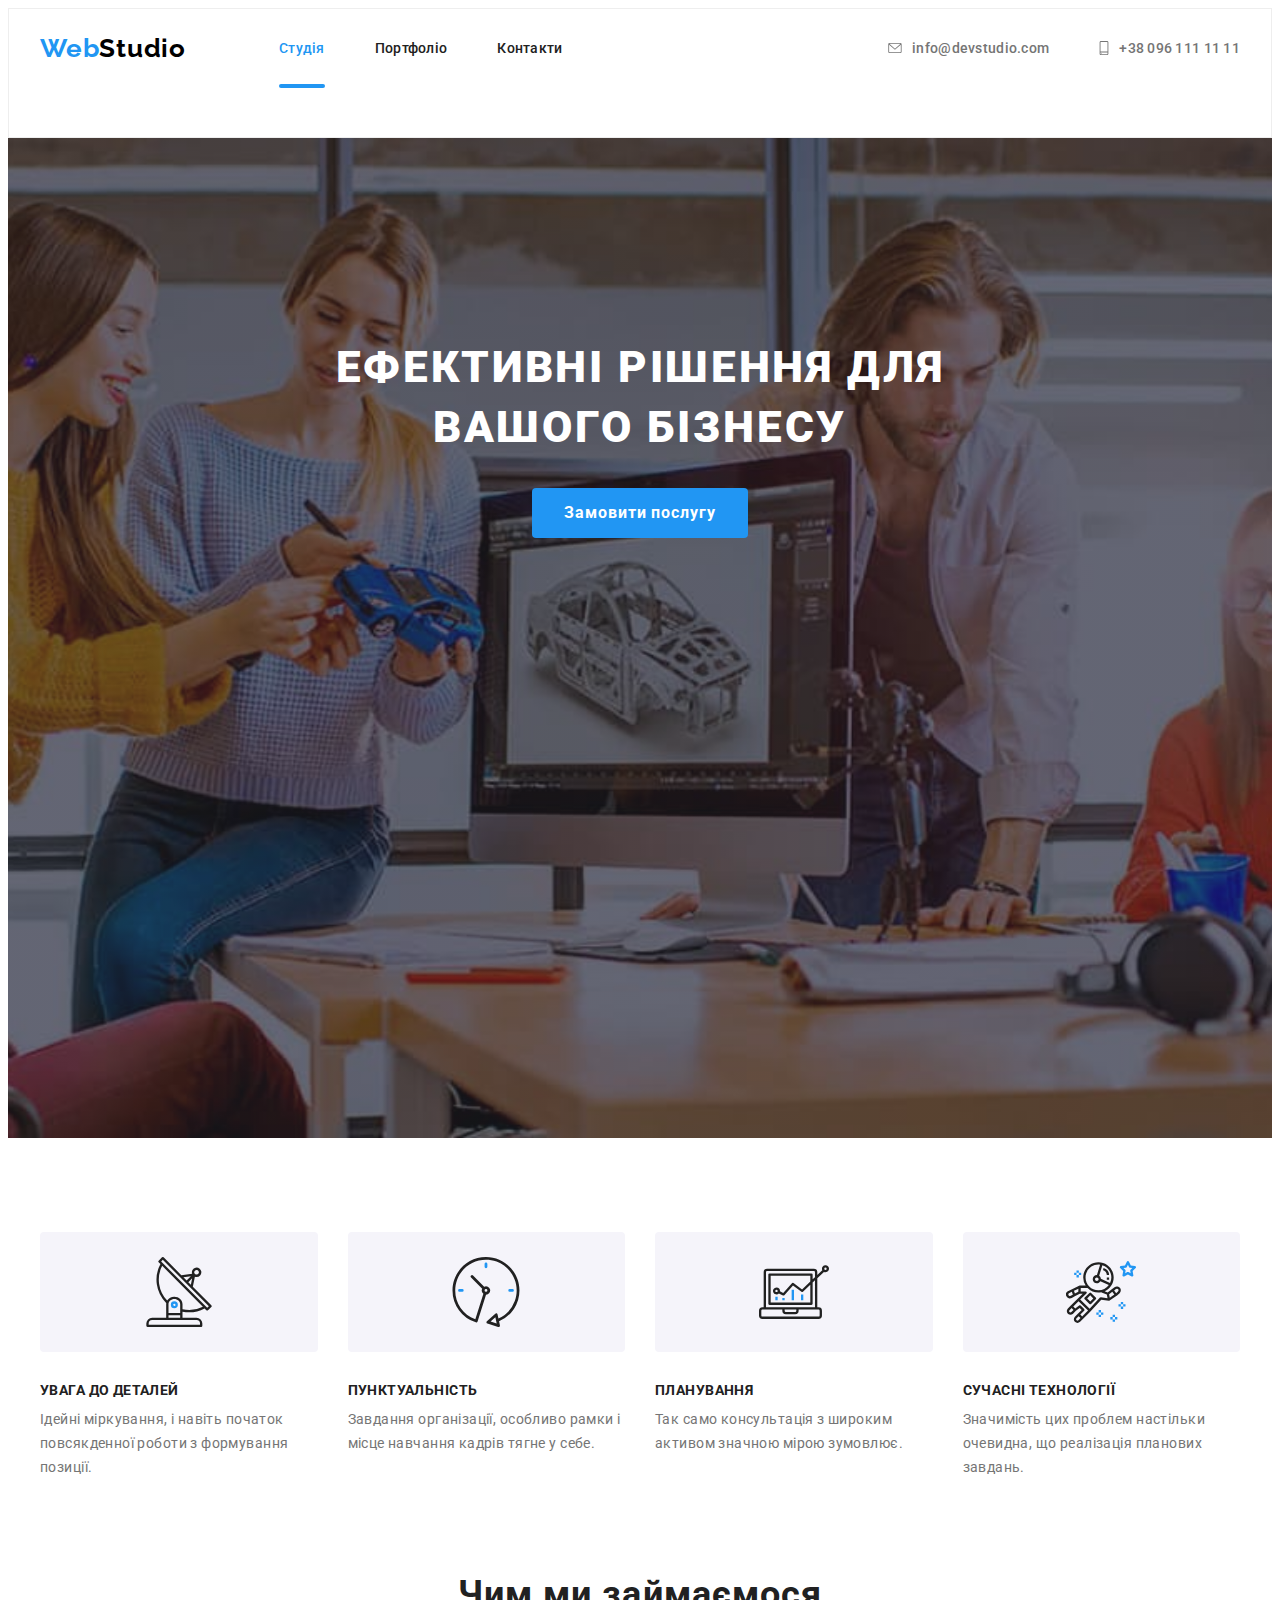
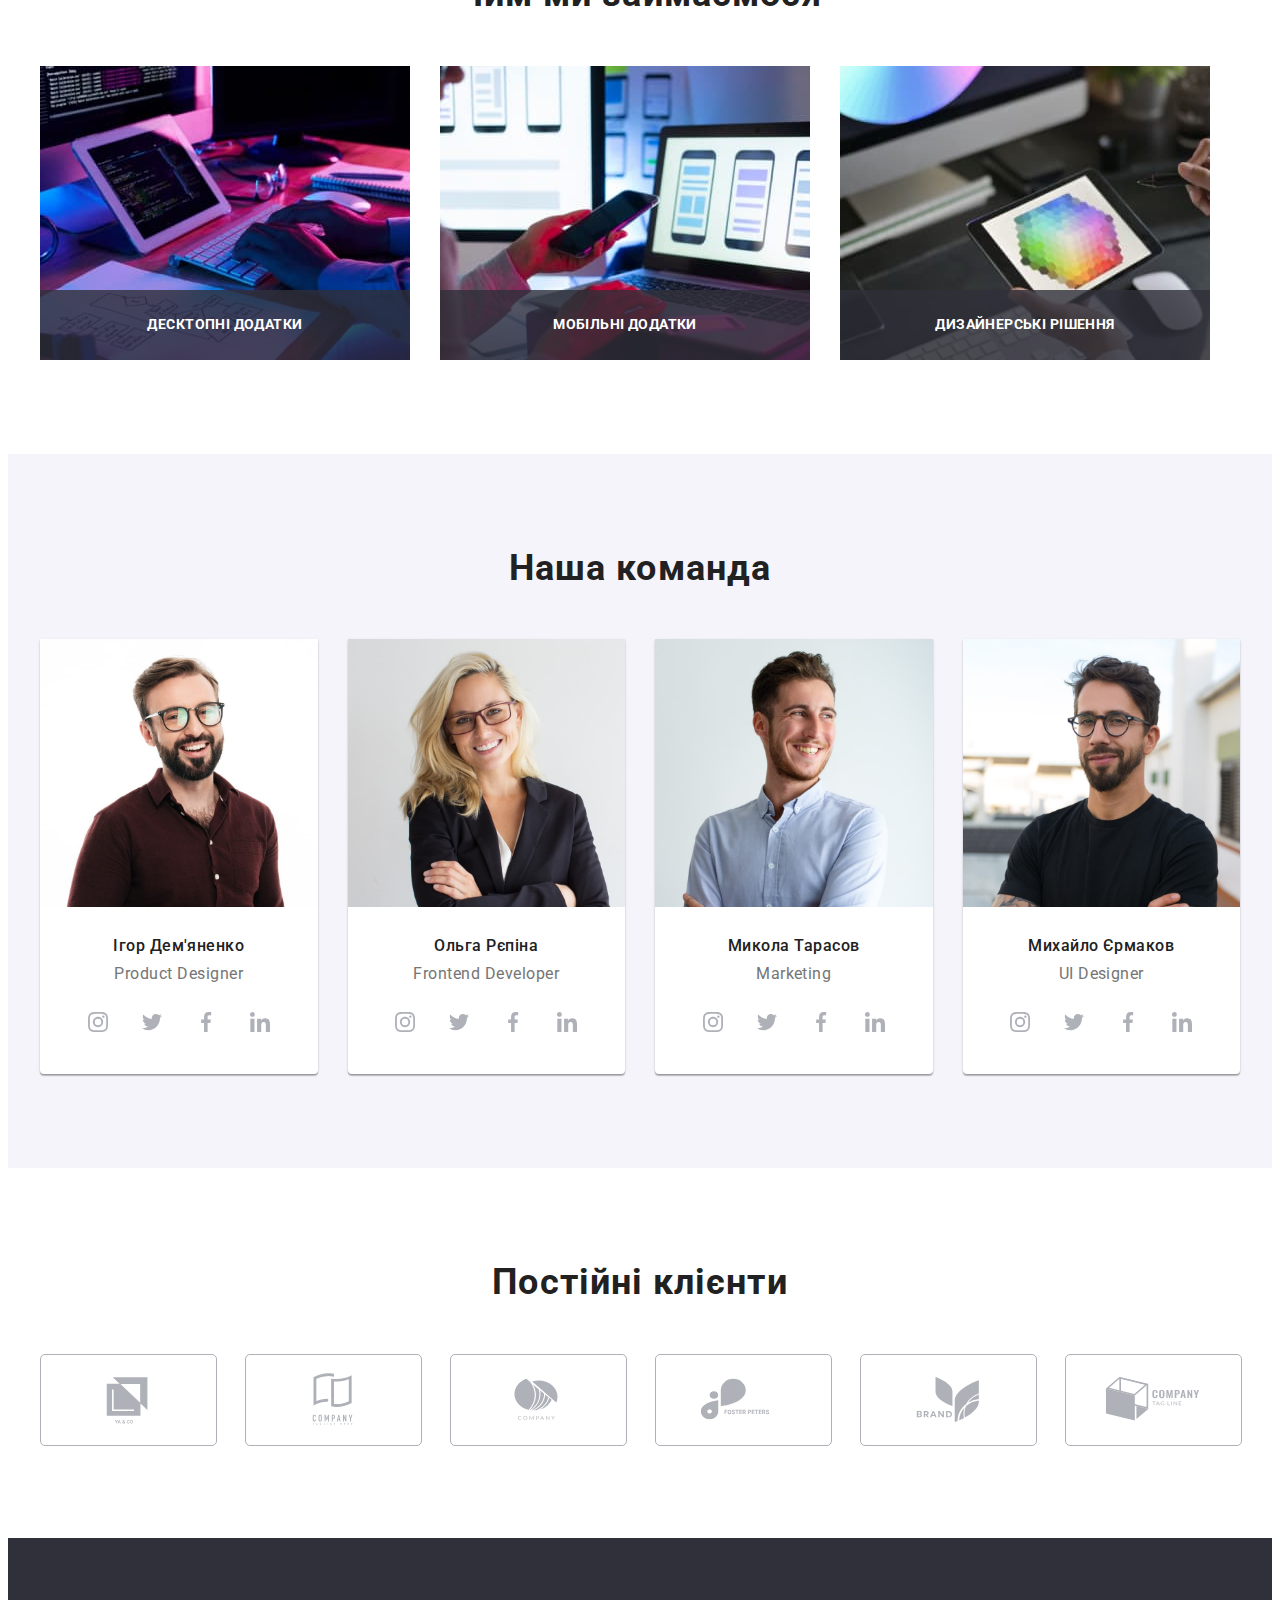
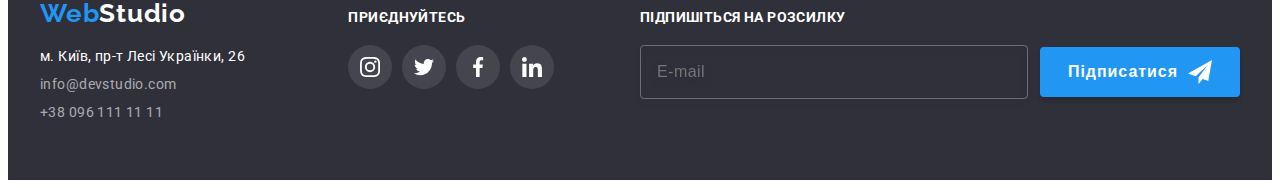
==== commit 3df7db81: "правки" ====
--- a/index.html
+++ b/index.html
@@ -26,10 +26,10 @@
     <!-- HEADER -->
     <header class="header">
       <div class="container header-container">
+        <a href="./index.html" class="header-logo link">
+          Web<span class="header-logo-Studio">Studio</span></a
+        >
         <nav class="header-navigation">
-          <a href="./index.html" class="header-logo link">
-            Web<span class="header-logo-Studio">Studio</span></a
-          >
           <ul class="header-list list">
             <li>
               <a class="header-item link current" href="./index.html">Студія</a>
@@ -41,16 +41,16 @@
               <a class="header-item link" href="#">Контакти</a>
             </li>
           </ul>
-          <button type="button" class="menu-open" data-menu-open>
-            <svg class="menu-open-icon" style="height: 40px; width: 40px">
-              <use
-                href="./img/icons.svg#icon-mob-open"
-                width="40"
-                height="40"
-              ></use>
-            </svg>
-          </button>
         </nav>
+        <button type="button" class="menu-open" data-menu-open>
+          <svg class="menu-open-icon" style="height: 40px; width: 40px">
+            <use
+              href="./img/icons.svg#icon-mob-open"
+              width="40"
+              height="40"
+            ></use>
+          </svg>
+        </button>
 
         <ul class="header-contact list">
           <li class="header-contact-item">
@@ -72,67 +72,63 @@
 
       <!-- menu-mob -->
       <div class="mob-menu is-hidden" data-menu>
-        <div class="container-mob">
-          <div class="mob-menu-top">
-            <button type="button" class="menu-close" data-menu-close>
-              <svg class="menu-close-icon" style="height: 40px; width: 40px">
-                <use
-                  href="./img/icons.svg#icon-mob-close"
-                  width="40"
-                  height="40"
-                ></use>
-              </svg>
-            </button>
-            <ul class="mob-menu-list list">
-              <li class="mob-menu-item">
-                <a class="mob-menu-link link current" href="./index.html"
-                  >Студія</a
-                >
-              </li>
-              <li class="mob-menu-item">
-                <a class="mob-menu-link link" href="./portfolio.html"
-                  >Портфоліо</a
-                >
-              </li>
-              <li class="mob-menu-item">
-                <a class="mob-menu-link link" href="#">Контакти</a>
-              </li>
-            </ul>
-            <ul class="mob-contact list">
-              <li class="mob-contact-item">
-                <a class="mob-contact-tel link" href="tel:+380961111111"
-                  >+38 096 111 11 11</a
-                >
-              </li>
-              <li class="mob-contact-item">
-                <a
-                  class="mob-contact-mail link"
-                  href="mailto:info@devstudio.com"
-                  >info@devstudio.com</a
-                >
-              </li>
-            </ul>
-          </div>
-
-          <div class="mob-menu-bottom">
-            <ul class="mob-soc list">
-              <li class="mob-soc-item">
-                <a href="" class="mob-soc-link link">Instagram</a>
-              </li>
-
-              <li class="mob-soc-item">
-                <a href="" class="mob-soc-link link">Twitter</a>
-              </li>
-
-              <li class="mob-soc-item">
-                <a href="" class="mob-soc-link link">Facebook</a>
-              </li>
-
-              <li class="mob-soc-item">
-                <a href="" class="mob-soc-link link">LinkedIn</a>
-              </li>
-            </ul>
-          </div>
+        <div class="mob-menu-top">
+          <button type="button" class="menu-close" data-menu-close>
+            <svg class="menu-close-icon" style="height: 40px; width: 40px">
+              <use
+                href="./img/icons.svg#icon-mob-close"
+                width="40"
+                height="40"
+              ></use>
+            </svg>
+          </button>
+          <ul class="mob-menu-list list">
+            <li class="mob-menu-item">
+              <a class="mob-menu-link link current" href="./index.html"
+                >Студія</a
+              >
+            </li>
+            <li class="mob-menu-item">
+              <a class="mob-menu-link link" href="./portfolio.html"
+                >Портфоліо</a
+              >
+            </li>
+            <li class="mob-menu-item">
+              <a class="mob-menu-link link" href="#">Контакти</a>
+            </li>
+          </ul>
+        </div>
+
+        <div class="mob-menu-bottom">
+          <ul class="mob-contact list">
+            <li class="mob-contact-item">
+              <a class="mob-contact-tel link" href="tel:+380961111111"
+                >+38 096 111 11 11</a
+              >
+            </li>
+            <li class="mob-contact-item">
+              <a class="mob-contact-mail link" href="mailto:info@devstudio.com"
+                >info@devstudio.com</a
+              >
+            </li>
+          </ul>
+          <ul class="mob-soc list">
+            <li class="mob-soc-item">
+              <a href="" class="mob-soc-link link">Instagram</a>
+            </li>
+
+            <li class="mob-soc-item">
+              <a href="" class="mob-soc-link link">Twitter</a>
+            </li>
+
+            <li class="mob-soc-item">
+              <a href="" class="mob-soc-link link">Facebook</a>
+            </li>
+
+            <li class="mob-soc-item">
+              <a href="" class="mob-soc-link link">LinkedIn</a>
+            </li>
+          </ul>
         </div>
       </div>
     </header>
--- a/css/main.min.css
+++ b/css/main.min.css
@@ -1 +1 @@
-:root{--primary-text-color: #ffffff;--second-background-color: #2f303a;--title-text-color: #212121;--second-title-text-color: #757575;--accent-color: #2196f3}p,h1,h2,h3,h4,h5,h6{margin:0}ul,ol{margin:0;padding-left:0}img{display:block;max-width:100%;height:auto}address{font-style:normal}button{display:block;cursor:pointer;bottom:none;border-radius:4px}body{background-color:var(--primary-text-color);color:var(--title-text-color);font-family:roboto,sans-serif;font-size:14px;letter-spacing:.03em}.list{list-style:none;padding-left:0;margin:0}.link{text-decoration:none}.section{padding-top:60px;padding-bottom:60px}@media screen and (min-width: 1200px){.section{padding-top:94px;padding-bottom:94px}}.is-hidden{opacity:0;visibility:hidden;pointer-events:none}.visually-hidden{position:absolute;width:1px;height:1px;margin:-1px;border:0;padding:0;white-space:nowrap;-webkit-clip-path:inset(100%);clip-path:inset(100%);clip:rect(0 0 0 0);overflow:hidden}.container{width:100%;padding-left:15px;padding-right:15px;margin:0 auto}@media screen and (min-width: 480px){.container{width:480px}}@media screen and (min-width: 768px){.container{width:768px}}@media screen and (min-width: 1200px){.container{width:1200px}}.header{padding-top:24px;padding-bottom:24px;height:80px;border:1px solid #eee}@media screen and (max-width: 768px){.header{height:60px;display:flex;align-items:center}}@media screen and (max-width: 1200px){.header{padding-top:21px;padding-bottom:21px}}.header-container{display:flex;align-items:center}.header-list{display:flex;gap:50px}@media screen and (max-width: 768px){.header-list{display:none}}.header-contact{display:block;margin-left:auto}@media screen and (min-width: 1200px){.header-contact{display:flex;align-items:center}}@media screen and (max-width: 768px){.header-contact{display:none}}.header-navigation{display:flex;align-items:center}.header-logo{font-family:"Raleway";font-weight:700;font-size:26px;line-height:1,19;letter-spacing:.03em;color:var(--accent-color);margin-right:93px}@media screen and (max-width: 768px){.header-logo{margin-right:276px}}.header-logo-Studio{color:#000}.header-list .link{font-weight:500;font-size:14px;line-height:1.14;letter-spacing:.02em;color:var(--title-text-color);transition-property:color;transition-duration:250ms;transition-timing-function:cubic-bezier(0.4, 0, 0.2, 1)}.header-list .link:hover,.header-list .link:focus{color:var(--accent-color)}.header-contact .link{transition-property:color;transition-duration:250ms;transition-timing-function:cubic-bezier(0.4, 0, 0.2, 1)}.header-contact .link:hover,.header-contact .link:focus{color:var(--accent-color)}.header-list .current{color:var(--accent-color)}.header-item{position:relative}.current::after{content:"";height:4px;width:100%;background-color:var(--accent-color);border-radius:2px;position:absolute;bottom:-32px;left:0px}.header-contact-item{display:flex;align-items:center}.header-mail{font-weight:500;font-size:14px;line-height:1.33;letter-spacing:.02em;color:var(--second-title-text-color);margin-right:50px;display:flex;align-items:center}@media screen and (max-width: 1200px){.header-mail{font-size:12px;line-height:1.16;margin:0}}.header-tel{font-weight:500;font-size:14px;line-height:1.33;letter-spacing:.02em;color:var(--second-title-text-color);display:flex;align-items:center}@media screen and (max-width: 1200px){.header-tel{font-size:12px;line-height:1.16;margin-top:9px}}.header-mail-icon{margin-right:10px;fill:currentColor}.header-tel-icon{margin-right:10px;fill:currentColor}.menu-open{padding:0;background-color:rgba(0,0,0,0);border:0}@media screen and (min-width: 768px){.menu-open{display:none}}.menu-open-icon{fill:#212121;transition-duration:250ms;transition-timing-function:cubic-bezier(0.4, 0, 0.2, 1)}.menu-open-icon:hover,.menu-open-icon:focus{fill:var(--accent-color)}.mob-menu{width:100vw;height:100vh;background-color:var(--primary-text-color);top:0;position:fixed;z-index:1;padding-top:48px;padding-bottom:48px;padding-left:40px}.menu-close{padding:0;background-color:rgba(0,0,0,0);border:0;position:absolute;top:10px;right:15px}.menu-close-icon{fill:#212121;transition-duration:250ms;transition-timing-function:cubic-bezier(0.4, 0, 0.2, 1)}.menu-close-icon:hover,.menu-close-icon:focus{fill:var(--accent-color)}.menu-open-icon{fill:#212121;transition-duration:250ms;transition-timing-function:cubic-bezier(0.4, 0, 0.2, 1)}.menu-open-icon:hover,.menu-open-icon:focus{fill:var(--accent-color)}.mob-menu-list{margin-bottom:306px}.mob-menu-item:not(:last-child){margin-bottom:32px}.mob-menu-link{font-weight:500;font-size:40px;line-height:1.175;letter-spacing:.02em;color:#212121;transition-duration:250ms;transition-timing-function:cubic-bezier(0.4, 0, 0.2, 1)}.mob-menu-link:hover,.mob-menu-link:focus{color:var(--accent-color)}.mob-contact{margin-bottom:64px}.mob-contact-item{margin-bottom:32px}.mob-contact-tel{font-weight:500;font-size:34px;line-height:1.1764705882;letter-spacing:.02em;color:#2196f3}.mob-contact-mail{font-weight:500;font-size:24px;line-height:1.1666666667;letter-spacing:.02em;color:#757575}.mob-soc{display:flex;gap:20px}.mob-soc-item:not(:first-child){position:relative}.mob-soc-item:not(:first-child)::before{position:absolute;content:"";left:-10px;height:22px;width:2px;background-color:rgba(33,33,33,.2)}.mob-soc-link{font-weight:500;font-size:18px;line-height:1.2222222222;letter-spacing:.02em;color:#2196f3}.mob-soc-link::after{content:"";width:1px;height:22px;background-color:#212121}.section-hiro{background-color:var(--second-background-color);background-image:linear-gradient(rgba(47, 48, 58, 0.4), rgba(47, 48, 58, 0.4)),url(../img/hero-bg-mob.jpg);background-repeat:no-repeat;background-position:center;background-size:cover;max-width:480px;height:400px;margin:0 auto;padding-top:118px;padding-bottom:118px}@media(min-device-pixel-ratio: 2),(-webkit-min-device-pixel-ratio: 2),(min-resolution: 192dpi),(min-resolution: 2dppx){.section-hiro{background-image:linear-gradient(rgba(47, 48, 58, 0.4), rgba(47, 48, 58, 0.4)),url(../img/hero-bg-mob-2x.jpg)}}@media screen and (min-width: 768px){.section-hiro{background-image:linear-gradient(rgba(47, 48, 58, 0.4), rgba(47, 48, 58, 0.4)),url(../img/hero-bg-tab.jpg);max-width:768px;height:400px}}@media screen and (min-width: 768px)and (min-device-pixel-ratio: 2),screen and (min-width: 768px)and (-webkit-min-device-pixel-ratio: 2),screen and (min-width: 768px)and (min-resolution: 192dpi),screen and (min-width: 768px)and (min-resolution: 2dppx){.section-hiro{background-image:linear-gradient(rgba(47, 48, 58, 0.4), rgba(47, 48, 58, 0.4)),url(../img/hero-bg-tab-2x.jpg)}}@media screen and (min-width: 1200px){.section-hiro{background-image:linear-gradient(rgba(47, 48, 58, 0.4), rgba(47, 48, 58, 0.4)),url(../img/hero-bg.jpg);max-width:1600px;height:600px;padding-top:200px;padding-bottom:200px}}@media screen and (min-width: 1200px)and (min-device-pixel-ratio: 2),screen and (min-width: 1200px)and (-webkit-min-device-pixel-ratio: 2),screen and (min-width: 1200px)and (min-resolution: 192dpi),screen and (min-width: 1200px)and (min-resolution: 2dppx){.section-hiro{background-image:linear-gradient(rgba(47, 48, 58, 0.4), rgba(47, 48, 58, 0.4)),url(../img/hero-bg-2x.jpg)}}.hiro-titel{font-weight:900;font-size:26px;line-height:1.61;text-align:center;letter-spacing:.06em;text-transform:uppercase;color:var(--primary-text-color);max-width:360px;margin:0 auto;margin-bottom:30px}@media screen and (min-width: 1200px){.hiro-titel{max-width:696px;font-size:44px;line-height:1.36}}.button-hiro{font-family:"Roboto";font-style:normal;font-weight:700;font-size:16px;line-height:1.87;display:flex;align-items:center;text-align:center;letter-spacing:.06em;border:none;color:var(--primary-text-color);background-color:var(--accent-color);margin:0 auto;display:block;border-radius:4px;padding:10px 32px;transition-property:color,background-color;transition-duration:250ms;transition-timing-function:cubic-bezier(0.4, 0, 0.2, 1)}.button-hiro:hover,.button-hiro:focus{color:var(--title-text-color);background-color:#f5f4fa}.backdrop{position:fixed;top:0;left:0;width:100%;height:100%;background-color:rgba(0,0,0,.2);transition:opacity 300ms linear,visibility 300ms linear}.modal{position:absolute;top:50%;left:50%;width:528px;height:581px;background-color:var(--primary-text-color);box-shadow:0px 1px 3px rgba(0,0,0,.12),0px 1px 1px rgba(0,0,0,.14),0px 2px 1px rgba(0,0,0,.2);border-radius:4px;padding:40px;transform:translate(-50%, -50%) scaleY(1);transition:transform 300ms linear}@media screen and (max-width: 1200px){.modal{width:450px;height:609px}}.backdrop.is-hidden .modal{transform:translate(-50%, -50%) scaleY(0)}.modal-close{padding:0;width:30px;height:30px;background-color:rgba(0,0,0,0);border:1px solid rgba(0,0,0,.1);border-radius:50%;position:absolute;top:8px;right:8px;display:flex;align-items:center;justify-content:center}.modal-close-icon{fill:#000;transition-duration:250ms;transition-timing-function:cubic-bezier(0.4, 0, 0.2, 1)}.modal-close-icon:hover,.modal-close-icon:focus{fill:var(--accent-color)}.modal-title{font-weight:700;font-size:20px;line-height:1.15;text-align:center;letter-spacing:.03em;color:#212121;margin-bottom:12px}@media screen and (max-width: 1200px){.modal-title{font-size:20px;line-height:1.5}}.input-wrap{position:relative}.modal-input{width:100%;height:40px;border:1px solid rgba(33,33,33,.2);border-radius:4px;padding-left:42px;padding-right:12px;outline:rgba(0,0,0,0);transition-duration:250ms;transition-timing-function:cubic-bezier(0.4, 0, 0.2, 1)}.modal-input:hover,.modal-input:focus{border-color:var(--accent-color)}.modal-input-icon{position:absolute;left:12px;top:50%;transform:translateY(-50%);transition-duration:250ms;transition-timing-function:cubic-bezier(0.4, 0, 0.2, 1)}.modal-input:hover+.modal-input-icon,.modal-input:focus+.modal-input-icon{fill:var(--accent-color)}.input-label{font-size:12px;line-height:1.16;letter-spacing:.01em;color:#757575;display:block;margin-bottom:4px}.modal-field{margin-bottom:10px}.modal-field-coment{margin-bottom:20px}.modal-coment{font-weight:400;font-size:12px;line-height:1.16;letter-spacing:.01em;color:rgba(117,117,117,.5);width:100%;height:120px;border:1px solid rgba(33,33,33,.2);border-radius:4px;padding:12px 16px;resize:none;outline:rgba(0,0,0,0);transition-duration:250ms;transition-timing-function:cubic-bezier(0.4, 0, 0.2, 1)}.modal-coment:hover,.modal-coment:focus{border-color:var(--accent-color)}.modal-checkbox{margin-bottom:30px;display:flex;align-items:center;justify-content:center}.input-check{margin-right:8.38px}.check-text{font-weight:400;font-size:12px;line-height:1.1666666667;letter-spacing:.03em;color:#757575;display:flex;align-items:center;margin-right:auto}@media screen and (min-width: 1200px){.check-text{font-size:14px;line-height:24px;margin:0}}.check-text span{width:16px;height:15px;border:2px solid #212121;border-radius:3px;display:flex;align-items:center;justify-content:center;fill:rgba(0,0,0,0);margin-right:7px}.input-check:checked+.check-text span{background-color:var(--accent-color);border-color:rgba(0,0,0,0);fill:var(--primary-text-color)}.input-check:focus+.check-text span{border-color:var(--accent-color)}.polici-link{-webkit-text-decoration-line:underline;text-decoration-line:underline;color:#2196f3;margin-left:5px}.button-modal{font-family:"Roboto";cursor:pointer;font-style:normal;font-weight:700;font-size:16px;line-height:1.87;box-shadow:0px 4px 4px rgba(0,0,0,.15);border-radius:4px;display:flex;align-items:center;text-align:center;letter-spacing:.06em;border:none;color:var(--primary-text-color);background-color:var(--accent-color);margin:0 auto;display:block;border-radius:4px;padding:10px 52px;transition-property:color,background-color;transition-duration:250ms;transition-timing-function:cubic-bezier(0.4, 0, 0.2, 1)}.card-list{display:flex;flex-wrap:wrap;gap:30px}.card-list__item{width:100%}@media screen and (min-width: 768px){.card-list__item{width:calc((100% - 30px)/2)}}@media screen and (min-width: 1200px){.card-list__item{width:calc((100% - 90px)/4)}}.card-list__icon{background-color:#f5f4fa;border-radius:4px;display:flex;align-items:center;justify-content:center;margin-bottom:30px}.icon-antenna{height:120px;border-radius:4px}.card-list__title{font-weight:700;font-size:14px;line-height:1.14x;letter-spacing:.03em;text-transform:uppercase;color:var(--title-text-color);margin-bottom:10px}.card-list__text{font-weight:400;line-height:1.71;color:var(--second-title-text-color)}.gallery-title{font-weight:700;font-size:36px;line-height:1.16;text-align:center;letter-spacing:.03em;color:var(--title-text-color);margin-bottom:50px}@media screen and (max-width: 1199px){.gallery-title{display:none}}.picture-list{display:flex;gap:30px}@media screen and (max-width: 1199px){.picture-list{display:none}}.section-profile{padding-top:60px;padding-bottom:60px}@media screen and (max-width: 1199px){.section-profile{padding:0}}.picture-list__item{position:relative}.picture-list__text{position:absolute;bottom:0;font-weight:700;font-size:14px;line-height:1.14;text-transform:uppercase;color:var(--primary-text-color);height:70px;width:370px;background:rgba(47,48,58,.8);display:flex;align-items:center;justify-content:center}.our-team-list{display:flex;flex-wrap:wrap;gap:30px}.team-list{background:var(--primary-text-color);box-shadow:0px 1px 3px rgba(0,0,0,.12),0px 1px 1px rgba(0,0,0,.14),0px 2px 1px rgba(0,0,0,.2);border-radius:0px 0px 4px 4px;width:100%}@media screen and (min-width: 768px){.team-list{width:calc((100% - 30px)/2)}}@media screen and (min-width: 1200px){.team-list{width:calc((100% - 90px)/4)}}.section-team{background-color:#f5f4fa;width:100%}.our-team{font-weight:700;font-size:28px;line-height:1.17;text-align:center;letter-spacing:.03em;color:var(--title-text-color);margin-bottom:50px}@media screen and (min-width: 1200px){.our-team{font-size:36px;line-height:1.16}}.team-title{font-weight:500;font-size:16px;line-height:1.18;text-align:center;letter-spacing:.03em;color:var(--title-text-color);margin-bottom:10px}.team-text{font-weight:400;font-size:16px;line-height:1.18;text-align:center;letter-spacing:.03em;color:var(--second-title-text-color);margin-bottom:16px}.team-item{padding-top:30px;padding-bottom:30px}.team-soc-list{display:flex;justify-content:center;gap:10px}.team-soc-item{width:44px;height:44px}.team-soc-link{width:100%;height:100%;background:var(--primary-text-color);border-radius:50%;display:flex;align-items:center;justify-content:center;color:#afb1b8;transition-property:color,background-color;transition-duration:250ms;transition-timing-function:cubic-bezier(0.4, 0, 0.2, 1)}.team-soc-link:hover,.team-soc-link:focus{background-color:var(--accent-color);color:var(--primary-text-color)}.team-soc-icon{fill:currentColor}.icons-title{font-weight:700;font-size:28px;line-height:1.17;text-align:center;letter-spacing:.03em;color:var(--title-text-color);margin-bottom:50px}@media screen and (min-width: 1200px){.icons-title{font-size:36px;line-height:1.16}}.icon-list{display:flex;flex-wrap:wrap;gap:30px}.icon-list__item{height:90px;width:calc((100% - 30px)/2)}@media screen and (min-width: 768px){.icon-list__item{width:calc((100% - 60px)/3)}}@media screen and (min-width: 1200px){.icon-list__item{width:calc((100% - 150px)/6)}}.icon-list__link{width:100%;height:100%;border:1px solid currentColor;color:#afb1b8;border-radius:5px;display:flex;align-items:center;justify-content:center;transition-property:color;transition-duration:250ms;transition-timing-function:cubic-bezier(0.4, 0, 0.2, 1)}.icon-list__link:hover,.icon-list__link:focus{color:var(--accent-color)}.icon-list__icon{fill:currentColor}.footer{background-color:var(--second-background-color);padding-top:60px;padding-bottom:60px}.footer-logo{font-family:"Raleway";font-weight:700;font-size:26px;line-height:1,19;letter-spacing:.03em;color:var(--accent-color)}@media screen and (max-width: 1200px){.footer-logo{font-size:24px;line-height:1.1666666667;text-align:center;display:flex;flex-wrap:wrap;justify-content:center}}.footer-logo-Studio{color:var(--primary-text-color)}.footer-address{font-style:normal;font-weight:400;font-size:14px;line-height:1.1428571429;letter-spacing:.03em;color:var(--primary-text-color)}.footer-mail{font-style:normal;font-weight:400;font-size:14px;line-height:1.71x;letter-spacing:.03em;color:rgba(255,255,255,.6)}@media screen and (max-width: 1200px){.footer-mail{text-align:center}}.footer-tel{font-style:normal;font-weight:400;font-size:14px;line-height:1.71x;letter-spacing:.03em;color:rgba(255,255,255,.6)}@media screen and (max-width: 1200px){.footer-tel{text-align:center}}.footer-contact .link{transition-property:color;transition-duration:250ms;transition-timing-function:cubic-bezier(0.4, 0, 0.2, 1)}.footer-contact .link:hover,.footer-contact .link:focus{color:var(--accent-color)}.contact-address{margin-top:20px}.contact-item:not(:last-child){margin-bottom:12px}.container-footer{display:flex;flex-direction:column;align-items:center}@media screen and (min-width: 768px){.container-footer{flex-wrap:wrap;flex-direction:row;justify-content:space-between}}@media screen and (min-width: 1200px){.container-footer{align-items:baseline;justify-content:space-between;flex-direction:row}}.footer-soc-address{margin-left:94px}@media screen and (min-width: 768px){.footer-soc-address{padding-right:76px}}@media screen and (max-width: 1200px){.footer-soc-address{margin-left:0;margin-bottom:60px}}.footer-soc-list{display:flex;gap:10px}.footer-soc-title{font-weight:700;font-size:14px;line-height:1.14x;letter-spacing:.03em;text-transform:uppercase;color:var(--primary-text-color);margin-bottom:20px}@media screen and (max-width: 1200px){.footer-soc-title{text-align:center}}.footer-soc-item{width:44px;height:44px}.footer-soc-link{width:100%;height:100%;background:rgba(255,255,255,.1);border-radius:50%;display:flex;align-items:center;justify-content:center;transition-property:background-color;transition-duration:250ms;transition-timing-function:cubic-bezier(0.4, 0, 0.2, 1)}.footer-soc-link:hover,.footer-soc-link:focus{background-color:var(--accent-color)}.footer-soc-icon{fill:var(--primary-text-color)}.footer-subscribe-title{font-weight:700;font-size:14px;line-height:1.14x;letter-spacing:.03em;text-transform:uppercase;color:var(--primary-text-color);margin-bottom:20px}@media screen and (max-width: 1200px){.footer-subscribe-title{text-align:center}}.footer-input{font-weight:400;font-size:16px;line-height:1.25;letter-spacing:.03em;color:rgba(255,255,255,.6);width:358px;height:50px;border:1px solid rgba(255,255,255,.3);filter:drop-shadow(0px 4px 4px rgba(0, 0, 0, 0.15));border-radius:4px;padding-left:16px;padding-right:12px;outline:rgba(0,0,0,0);background:rgba(0,0,0,0)}@media screen and (max-width: 1200px){.footer-input{width:450px;margin-bottom:20px}}@media screen and (min-width: 768px){.footer-subscribe{margin:0 auto}}@media screen and (min-width: 1200px){.footer-subscribe{margin:0}}.button-subscribe{font-weight:700;font-size:16px;line-height:1.87;box-shadow:0px 4px 4px rgba(0,0,0,.15);border-radius:4px;display:flex;align-items:center;text-align:center;letter-spacing:.06em;border:none;color:var(--primary-text-color);background-color:var(--accent-color);border-radius:4px;padding:10px 28px;transition-property:color,background-color;margin-left:12px}@media screen and (max-width: 1200px){.button-subscribe{margin:0}}.button-icon-send{fill:var(--primary-text-color);margin-left:10px}.footer-form{display:flex;flex-wrap:wrap;justify-content:center}@media screen and (min-width: 768px){.footer-form{flex-direction:column;align-items:center}}@media screen and (min-width: 1200px){.footer-form{display:flex;flex-direction:row}}.contact-item{display:flex;justify-content:center}@media screen and (min-width: 1200px){.contact-item{display:block}}.footer-box-contact{margin-bottom:60px}@media screen and (min-width: 768px){.footer-box-contact{padding-left:76px}}@media screen and (min-width: 1200px){.footer-box-contact{padding:0;margin:0}}.filters-list{display:flex;justify-content:center;margin-bottom:50px;gap:8px}.button-filters{font-family:"Roboto";font-weight:500;font-size:16px;line-height:1.62;display:flex;letter-spacing:.03em;border:none;border-radius:4px;color:var(--title-text-color);background-color:#f5f4fa;padding:6px 22px;transition-property:color,background-color,box-shadow;transition-duration:250ms;transition-timing-function:cubic-bezier(0.4, 0, 0.2, 1)}.button-filters:hover,.button-filters:focus{color:var(--primary-text-color);background-color:var(--accent-color);box-shadow:0px 3px 1px rgba(0,0,0,.1),0px 1px 2px rgba(0,0,0,.08),0px 2px 2px rgba(0,0,0,.12)}.portfolio-list{display:flex;flex-wrap:wrap}.portfolio-content{width:370px;margin-right:30px;margin-bottom:30px}.portfolio-content:nth-child(3n){margin-right:0}.portfolio-content:nth-last-child(-n+3){margin-bottom:0}.portfolio-link{display:block;transition-property:box-shadow;transition-duration:250ms;transition-timing-function:cubic-bezier(0.4, 0, 0.2, 1)}.portfolio-link:hover,.portfolio-link:focus{box-shadow:0px 1px 1px rgba(0,0,0,.12),0px 4px 4px rgba(0,0,0,.06),1px 4px 6px rgba(0,0,0,.16)}.portfolio-item{border:1px solid #eee;padding-top:20px;padding-bottom:20px;padding-left:24px;padding-right:24px}.portfolio-title{font-weight:700;font-size:18px;line-height:2;letter-spacing:.06em;color:var(--title-text-color);margin-bottom:4px}.portfolio-text{font-weight:400;font-size:16px;line-height:1.87;letter-spacing:.03em;color:var(--second-title-text-color)}.portfolio-top-wrap{position:relative;overflow:hidden}.portfolio-top-text{position:absolute;top:0;padding:63px 24px;color:var(--primary-text-color);font-weight:400;font-size:18px;line-height:1.55;background:rgba(33,150,243,.9);height:100%;transform:translateY(100%);transition-property:transform;transition-duration:250ms;transition-timing-function:cubic-bezier(0.4, 0, 0.2, 1);overflow:auto}.portfolio-link:hover .portfolio-top-text,.portfolio-link:focus .portfolio-top-text{transform:translateY(0)}/*# sourceMappingURL=main.min.css.map */+:root{--primary-text-color: #ffffff;--second-background-color: #2f303a;--title-text-color: #212121;--second-title-text-color: #757575;--accent-color: #2196f3}p,h1,h2,h3,h4,h5,h6{margin:0}ul,ol{margin:0;padding-left:0}img{display:block;max-width:100%;height:auto}address{font-style:normal}button{display:block;cursor:pointer;bottom:none;border-radius:4px}body{background-color:var(--primary-text-color);color:var(--title-text-color);font-family:roboto,sans-serif;font-size:14px;letter-spacing:.03em}.list{list-style:none;padding-left:0;margin:0}.link{text-decoration:none}.section{padding-top:60px;padding-bottom:60px}@media screen and (min-width: 1200px){.section{padding-top:94px;padding-bottom:94px}}.is-hidden{opacity:0;visibility:hidden;pointer-events:none}.visually-hidden{position:absolute;width:1px;height:1px;margin:-1px;border:0;padding:0;white-space:nowrap;-webkit-clip-path:inset(100%);clip-path:inset(100%);clip:rect(0 0 0 0);overflow:hidden}.container{width:100%;padding-left:15px;padding-right:15px;margin:0 auto}@media screen and (min-width: 480px){.container{width:480px}}@media screen and (min-width: 768px){.container{width:768px}}@media screen and (min-width: 1200px){.container{width:1200px}}.header{padding-top:24px;padding-bottom:24px;height:80px;border:1px solid #eee}@media screen and (max-width: 767px){.header{height:60px;display:flex;align-items:center}}@media screen and (max-width: 1199px){.header{padding-top:21px;padding-bottom:21px}}.header-container{display:flex;align-items:center}.header-list{display:flex;gap:50px}@media screen and (max-width: 767px){.header-list{display:none}}.header-contact{display:block;margin-left:auto}@media screen and (min-width: 1200px){.header-contact{display:flex;align-items:center}}@media screen and (max-width: 767px){.header-contact{display:none}}.header-navigation{display:flex;align-items:center}.header-logo{font-family:"Raleway";font-weight:700;font-size:26px;line-height:1,19;letter-spacing:.03em;color:var(--accent-color);margin-right:93px}@media screen and (max-width: 767px){.header-logo{margin-right:auto}}.header-logo-Studio{color:#000}.header-list .link{font-weight:500;font-size:14px;line-height:1.14;letter-spacing:.02em;color:var(--title-text-color);transition-property:color;transition-duration:250ms;transition-timing-function:cubic-bezier(0.4, 0, 0.2, 1)}.header-list .link:hover,.header-list .link:focus{color:var(--accent-color)}.header-contact .link{transition-property:color;transition-duration:250ms;transition-timing-function:cubic-bezier(0.4, 0, 0.2, 1)}.header-contact .link:hover,.header-contact .link:focus{color:var(--accent-color)}.header-list .current{color:var(--accent-color)}.header-item{position:relative}.current::after{content:"";height:4px;width:100%;background-color:var(--accent-color);border-radius:2px;position:absolute;bottom:-32px;left:0px}.header-contact-item{display:flex;align-items:center}.header-mail{font-weight:500;font-size:14px;line-height:1.33;letter-spacing:.02em;color:var(--second-title-text-color);margin-right:50px;display:flex;align-items:center}@media screen and (max-width: 1199px){.header-mail{font-size:12px;line-height:1.16;margin:0}}.header-tel{font-weight:500;font-size:14px;line-height:1.33;letter-spacing:.02em;color:var(--second-title-text-color);display:flex;align-items:center}@media screen and (max-width: 1199px){.header-tel{font-size:12px;line-height:1.16;margin-top:9px}}.header-mail-icon{margin-right:10px;fill:currentColor}.header-tel-icon{margin-right:10px;fill:currentColor}.menu-open{padding:0;background-color:rgba(0,0,0,0);border:0}@media screen and (min-width: 768px){.menu-open{display:none}}.menu-open-icon{fill:#212121;transition-duration:250ms;transition-timing-function:cubic-bezier(0.4, 0, 0.2, 1)}.menu-open-icon:hover,.menu-open-icon:focus{fill:var(--accent-color)}.mob-menu{width:100%;height:100%;background-color:var(--primary-text-color);top:0;left:0;position:fixed;z-index:1;padding-top:48px;padding-bottom:48px;padding-left:40px;display:flex;flex-direction:column}.menu-close{padding:0;background-color:rgba(0,0,0,0);border:0;position:absolute;top:10px;right:15px}.menu-close-icon{fill:#212121;transition-duration:250ms;transition-timing-function:cubic-bezier(0.4, 0, 0.2, 1)}.menu-close-icon:hover,.menu-close-icon:focus{fill:var(--accent-color)}.menu-open-icon{fill:#212121;transition-duration:250ms;transition-timing-function:cubic-bezier(0.4, 0, 0.2, 1)}.menu-open-icon:hover,.menu-open-icon:focus{fill:var(--accent-color)}.mob-menu-top{margin-bottom:auto}.mob-menu-item:not(:last-child){margin-bottom:32px}.mob-menu-link{font-weight:500;font-size:40px;line-height:1.175;letter-spacing:.02em;color:#212121;transition-duration:250ms;transition-timing-function:cubic-bezier(0.4, 0, 0.2, 1)}.mob-menu-link:hover,.mob-menu-link:focus{color:var(--accent-color)}.mob-contact{margin-bottom:64px}.mob-contact-item{margin-bottom:32px}.mob-contact-tel{font-weight:500;font-size:34px;line-height:1.1764705882;letter-spacing:.02em;color:#2196f3}.mob-contact-mail{font-weight:500;font-size:24px;line-height:1.1666666667;letter-spacing:.02em;color:#757575}.mob-soc{display:flex;gap:20px;flex-wrap:wrap}.mob-soc-item:not(:first-child){position:relative}.mob-soc-item:not(:first-child)::before{position:absolute;content:"";left:-10px;height:22px;width:2px;background-color:rgba(33,33,33,.2)}.mob-soc-link{font-weight:500;font-size:18px;line-height:1.2222222222;letter-spacing:.02em;color:#2196f3}.mob-soc-link::after{content:"";width:1px;height:22px;background-color:#212121}.mob-menu-list .current{color:var(--accent-color)}.section-hiro{background-color:var(--second-background-color);background-image:linear-gradient(rgba(47, 48, 58, 0.4), rgba(47, 48, 58, 0.4)),url(../img/hero-bg-mob.jpg);background-repeat:no-repeat;background-position:center;background-size:cover;max-width:480px;height:400px;margin:0 auto;padding-top:118px;padding-bottom:118px}@media(min-device-pixel-ratio: 2),(-webkit-min-device-pixel-ratio: 2),(min-resolution: 192dpi),(min-resolution: 2dppx){.section-hiro{background-image:linear-gradient(rgba(47, 48, 58, 0.4), rgba(47, 48, 58, 0.4)),url(../img/hero-bg-mob-2x.jpg)}}@media screen and (min-width: 768px){.section-hiro{background-image:linear-gradient(rgba(47, 48, 58, 0.4), rgba(47, 48, 58, 0.4)),url(../img/hero-bg-tab.jpg);max-width:768px;height:400px}}@media screen and (min-width: 768px)and (min-device-pixel-ratio: 2),screen and (min-width: 768px)and (-webkit-min-device-pixel-ratio: 2),screen and (min-width: 768px)and (min-resolution: 192dpi),screen and (min-width: 768px)and (min-resolution: 2dppx){.section-hiro{background-image:linear-gradient(rgba(47, 48, 58, 0.4), rgba(47, 48, 58, 0.4)),url(../img/hero-bg-tab-2x.jpg)}}@media screen and (min-width: 1200px){.section-hiro{background-image:linear-gradient(rgba(47, 48, 58, 0.4), rgba(47, 48, 58, 0.4)),url(../img/hero-bg.jpg);max-width:1600px;height:600px;padding-top:200px;padding-bottom:200px}}@media screen and (min-width: 1200px)and (min-device-pixel-ratio: 2),screen and (min-width: 1200px)and (-webkit-min-device-pixel-ratio: 2),screen and (min-width: 1200px)and (min-resolution: 192dpi),screen and (min-width: 1200px)and (min-resolution: 2dppx){.section-hiro{background-image:linear-gradient(rgba(47, 48, 58, 0.4), rgba(47, 48, 58, 0.4)),url(../img/hero-bg-2x.jpg)}}.hiro-titel{font-weight:900;font-size:26px;line-height:1.61;text-align:center;letter-spacing:.06em;text-transform:uppercase;color:var(--primary-text-color);max-width:360px;margin:0 auto;margin-bottom:30px}@media screen and (min-width: 1200px){.hiro-titel{max-width:696px;font-size:44px;line-height:1.36}}.button-hiro{font-family:"Roboto";font-style:normal;font-weight:700;font-size:16px;line-height:1.87;display:flex;align-items:center;text-align:center;letter-spacing:.06em;border:none;color:var(--primary-text-color);background-color:var(--accent-color);margin:0 auto;display:block;border-radius:4px;padding:10px 32px;transition-property:color,background-color;transition-duration:250ms;transition-timing-function:cubic-bezier(0.4, 0, 0.2, 1)}.button-hiro:hover,.button-hiro:focus{color:var(--title-text-color);background-color:#f5f4fa}.backdrop{position:fixed;top:0;left:0;width:100%;height:100%;background-color:rgba(0,0,0,.2);transition:opacity 300ms linear,visibility 300ms linear}.modal{position:absolute;top:50%;left:50%;width:528px;height:581px;background-color:var(--primary-text-color);box-shadow:0px 1px 3px rgba(0,0,0,.12),0px 1px 1px rgba(0,0,0,.14),0px 2px 1px rgba(0,0,0,.2);border-radius:4px;padding:40px;transform:translate(-50%, -50%) scaleY(1);transition:transform 300ms linear}@media screen and (max-width: 1199px){.modal{width:95%;height:95%;max-width:450px;max-height:609px;overflow:scroll}}.backdrop.is-hidden .modal{transform:translate(-50%, -50%) scaleY(0)}.modal-close{padding:0;width:30px;height:30px;background-color:rgba(0,0,0,0);border:1px solid rgba(0,0,0,.1);border-radius:50%;position:absolute;top:8px;right:8px;display:flex;align-items:center;justify-content:center}.modal-close-icon{fill:#000;transition-duration:250ms;transition-timing-function:cubic-bezier(0.4, 0, 0.2, 1)}.modal-close-icon:hover,.modal-close-icon:focus{fill:var(--accent-color)}.modal-title{font-weight:700;font-size:20px;line-height:1.15;text-align:center;letter-spacing:.03em;color:#212121;margin-bottom:12px}@media screen and (max-width: 1199px){.modal-title{font-size:20px;line-height:1.5}}.input-wrap{position:relative}.modal-input{width:100%;height:40px;border:1px solid rgba(33,33,33,.2);border-radius:4px;padding-left:42px;padding-right:12px;outline:rgba(0,0,0,0);transition-duration:250ms;transition-timing-function:cubic-bezier(0.4, 0, 0.2, 1)}.modal-input:hover,.modal-input:focus{border-color:var(--accent-color)}.modal-input-icon{position:absolute;left:12px;top:50%;transform:translateY(-50%);transition-duration:250ms;transition-timing-function:cubic-bezier(0.4, 0, 0.2, 1)}.modal-input:hover+.modal-input-icon,.modal-input:focus+.modal-input-icon{fill:var(--accent-color)}.input-label{font-size:12px;line-height:1.16;letter-spacing:.01em;color:#757575;display:block;margin-bottom:4px}.modal-field{margin-bottom:10px}.modal-field-coment{margin-bottom:20px}.modal-coment{font-weight:400;font-size:12px;line-height:1.16;letter-spacing:.01em;color:rgba(117,117,117,.5);width:100%;height:120px;border:1px solid rgba(33,33,33,.2);border-radius:4px;padding:12px 16px;resize:none;outline:rgba(0,0,0,0);transition-duration:250ms;transition-timing-function:cubic-bezier(0.4, 0, 0.2, 1)}.modal-coment:hover,.modal-coment:focus{border-color:var(--accent-color)}.modal-checkbox{margin-bottom:30px;display:flex;align-items:center;justify-content:center}.input-check{margin-right:8.38px}.check-text{font-weight:400;font-size:12px;line-height:1.1666666667;letter-spacing:.03em;color:#757575;display:flex;margin:0}@media screen and (min-width: 1200px){.check-text{font-size:14px;line-height:1.7142857143;align-items:center;margin-right:auto}}.check-text span{width:16px;height:15px;border:2px solid #212121;border-radius:3px;display:flex;align-items:center;justify-content:center;fill:rgba(0,0,0,0);margin-right:7px}.input-check:checked+.check-text span{background-color:var(--accent-color);border-color:rgba(0,0,0,0);fill:var(--primary-text-color)}.input-check:focus+.check-text span{border-color:var(--accent-color)}.polici-link{-webkit-text-decoration-line:underline;text-decoration-line:underline;color:#2196f3;margin-left:5px}.button-modal{font-family:"Roboto";cursor:pointer;font-style:normal;font-weight:700;font-size:16px;line-height:1.87;box-shadow:0px 4px 4px rgba(0,0,0,.15);border-radius:4px;display:flex;align-items:center;text-align:center;letter-spacing:.06em;border:none;color:var(--primary-text-color);background-color:var(--accent-color);margin:0 auto;display:block;border-radius:4px;padding:10px 52px;transition-property:color,background-color;transition-duration:250ms;transition-timing-function:cubic-bezier(0.4, 0, 0.2, 1)}.card-list{display:flex;flex-wrap:wrap;gap:30px}.card-list__item{width:100%}@media screen and (min-width: 768px){.card-list__item{width:calc((100% - 30px)/2)}}@media screen and (min-width: 1200px){.card-list__item{width:calc((100% - 90px)/4)}}.card-list__icon{background-color:#f5f4fa;border-radius:4px;display:flex;align-items:center;justify-content:center;margin-bottom:30px}.icon-antenna{height:120px;border-radius:4px}.card-list__title{font-weight:700;font-size:14px;line-height:1.14x;letter-spacing:.03em;text-transform:uppercase;color:var(--title-text-color);margin-bottom:10px}@media screen and (max-width: 767px){.card-list__title{text-align:center}}.card-list__text{font-weight:400;line-height:1.71;color:var(--second-title-text-color)}.gallery-title{font-weight:700;font-size:36px;line-height:1.16;text-align:center;letter-spacing:.03em;color:var(--title-text-color);margin-bottom:50px}@media screen and (max-width: 1199px){.gallery-title{display:none}}.picture-list{display:flex;gap:30px}@media screen and (max-width: 1199px){.picture-list{display:none}}.section-profile{padding-top:0;padding-bottom:94px}@media screen and (max-width: 1199px){.section-profile{padding:0}}.picture-list__item{position:relative}.picture-list__text{position:absolute;bottom:0;font-weight:700;font-size:14px;line-height:1.14;text-transform:uppercase;color:var(--primary-text-color);height:70px;width:370px;background:rgba(47,48,58,.8);display:flex;align-items:center;justify-content:center}.our-team-list{display:flex;flex-wrap:wrap;gap:30px}.team-list{background:var(--primary-text-color);box-shadow:0px 1px 3px rgba(0,0,0,.12),0px 1px 1px rgba(0,0,0,.14),0px 2px 1px rgba(0,0,0,.2);border-radius:0px 0px 4px 4px;width:100%}@media screen and (min-width: 768px){.team-list{width:calc((100% - 30px)/2)}}@media screen and (min-width: 1200px){.team-list{width:calc((100% - 90px)/4)}}.section-team{background-color:#f5f4fa;width:100%}.our-team{font-weight:700;font-size:28px;line-height:1.17;text-align:center;letter-spacing:.03em;color:var(--title-text-color);margin-bottom:50px}@media screen and (min-width: 1200px){.our-team{font-size:36px;line-height:1.16}}.team-title{font-weight:500;font-size:16px;line-height:1.18;text-align:center;letter-spacing:.03em;color:var(--title-text-color);margin-bottom:10px}.team-text{font-weight:400;font-size:16px;line-height:1.18;text-align:center;letter-spacing:.03em;color:var(--second-title-text-color);margin-bottom:16px}.team-item{padding-top:30px;padding-bottom:30px}.team-soc-list{display:flex;justify-content:center;gap:10px}.team-soc-item{width:44px;height:44px}.team-soc-link{width:100%;height:100%;background:var(--primary-text-color);border-radius:50%;display:flex;align-items:center;justify-content:center;color:#afb1b8;transition-property:color,background-color;transition-duration:250ms;transition-timing-function:cubic-bezier(0.4, 0, 0.2, 1)}.team-soc-link:hover,.team-soc-link:focus{background-color:var(--accent-color);color:var(--primary-text-color)}.team-soc-icon{fill:currentColor}.icons-title{font-weight:700;font-size:28px;line-height:1.17;text-align:center;letter-spacing:.03em;color:var(--title-text-color);margin-bottom:50px}@media screen and (min-width: 1200px){.icons-title{font-size:36px;line-height:1.16}}.icon-list{display:flex;flex-wrap:wrap;gap:30px}.icon-list__item{height:90px;width:calc((100% - 30px)/2)}@media screen and (min-width: 768px){.icon-list__item{width:calc((100% - 60px)/3)}}@media screen and (min-width: 1200px){.icon-list__item{width:calc((100% - 150px)/6)}}.icon-list__link{width:100%;height:100%;border:1px solid currentColor;color:#afb1b8;border-radius:5px;display:flex;align-items:center;justify-content:center;transition-property:color;transition-duration:250ms;transition-timing-function:cubic-bezier(0.4, 0, 0.2, 1)}.icon-list__link:hover,.icon-list__link:focus{color:var(--accent-color)}.icon-list__icon{fill:currentColor}.footer{background-color:var(--second-background-color);padding-top:60px;padding-bottom:60px}.footer-logo{font-family:"Raleway";font-weight:700;font-size:26px;line-height:1,19;letter-spacing:.03em;color:var(--accent-color)}@media screen and (max-width: 1199px){.footer-logo{font-size:24px;line-height:1.1666666667;text-align:center;display:flex;flex-wrap:wrap;justify-content:center}}.footer-logo-Studio{color:var(--primary-text-color)}.footer-address{font-style:normal;font-weight:400;font-size:14px;line-height:1.1428571429;letter-spacing:.03em;color:var(--primary-text-color)}.footer-mail{font-style:normal;font-weight:400;font-size:14px;line-height:1.71x;letter-spacing:.03em;color:rgba(255,255,255,.6)}@media screen and (max-width: 1199px){.footer-mail{text-align:center}}.footer-tel{font-style:normal;font-weight:400;font-size:14px;line-height:1.71x;letter-spacing:.03em;color:rgba(255,255,255,.6)}@media screen and (max-width: 1199px){.footer-tel{text-align:center}}.footer-contact .link{transition-property:color;transition-duration:250ms;transition-timing-function:cubic-bezier(0.4, 0, 0.2, 1)}.footer-contact .link:hover,.footer-contact .link:focus{color:var(--accent-color)}.contact-address{margin-top:20px}.contact-item:not(:last-child){margin-bottom:12px}.container-footer{display:flex;flex-direction:column;align-items:center}@media screen and (min-width: 768px){.container-footer{flex-wrap:wrap;flex-direction:row;justify-content:space-between}}@media screen and (min-width: 1200px){.container-footer{align-items:baseline;justify-content:space-between;flex-direction:row}}.footer-soc-address{margin-left:94px}@media screen and (min-width: 768px){.footer-soc-address{padding-right:76px}}@media screen and (max-width: 1199px){.footer-soc-address{margin-left:0;margin-bottom:60px}}.footer-soc-list{display:flex;gap:10px}.footer-soc-title{font-weight:700;font-size:14px;line-height:1.14x;letter-spacing:.03em;text-transform:uppercase;color:var(--primary-text-color);margin-bottom:20px}@media screen and (max-width: 1199px){.footer-soc-title{text-align:center}}.footer-soc-item{width:44px;height:44px}.footer-soc-link{width:100%;height:100%;background:rgba(255,255,255,.1);border-radius:50%;display:flex;align-items:center;justify-content:center;transition-property:background-color;transition-duration:250ms;transition-timing-function:cubic-bezier(0.4, 0, 0.2, 1)}.footer-soc-link:hover,.footer-soc-link:focus{background-color:var(--accent-color)}.footer-soc-icon{fill:var(--primary-text-color)}.footer-subscribe-title{font-weight:700;font-size:14px;line-height:1.14x;letter-spacing:.03em;text-transform:uppercase;color:var(--primary-text-color);margin-bottom:20px}@media screen and (max-width: 1199px){.footer-subscribe-title{text-align:center}}.footer-input{font-weight:400;font-size:16px;line-height:1.25;letter-spacing:.03em;color:rgba(255,255,255,.6);width:100%;max-width:450px;height:50px;border:1px solid rgba(255,255,255,.3);filter:drop-shadow(0px 4px 4px rgba(0, 0, 0, 0.15));border-radius:4px;padding-left:16px;padding-right:12px;outline:rgba(0,0,0,0);background:rgba(0,0,0,0);margin-bottom:20px}@media screen and (min-width: 768px){.footer-input{width:450px;max-width:450px}}@media screen and (min-width: 1200px){.footer-input{width:358px;margin-bottom:0}}@media screen and (min-width: 768px){.footer-subscribe{margin:0 auto}}@media screen and (min-width: 1200px){.footer-subscribe{margin:0}}.button-subscribe{font-weight:700;font-size:16px;line-height:1.87;box-shadow:0px 4px 4px rgba(0,0,0,.15);border-radius:4px;display:flex;align-items:center;text-align:center;letter-spacing:.06em;border:none;color:var(--primary-text-color);background-color:var(--accent-color);border-radius:4px;padding:10px 28px;transition-property:color,background-color;margin-left:12px}@media screen and (max-width: 1199px){.button-subscribe{margin:0}}.button-icon-send{fill:var(--primary-text-color);margin-left:10px}.footer-form{display:flex;flex-wrap:wrap;justify-content:center}@media screen and (min-width: 768px){.footer-form{flex-direction:column;align-items:center}}@media screen and (min-width: 1200px){.footer-form{display:flex;flex-direction:row}}.contact-item{display:flex;justify-content:center}@media screen and (min-width: 1200px){.contact-item{display:block}}.footer-box-contact{margin-bottom:60px}@media screen and (min-width: 768px){.footer-box-contact{padding-left:76px}}@media screen and (min-width: 1200px){.footer-box-contact{padding:0;margin:0}}.filters-list{display:flex;justify-content:center;margin-bottom:50px;gap:8px}.button-filters{font-family:"Roboto";font-weight:500;font-size:16px;line-height:1.62;display:flex;letter-spacing:.03em;border:none;border-radius:4px;color:var(--title-text-color);background-color:#f5f4fa;padding:6px 22px;transition-property:color,background-color,box-shadow;transition-duration:250ms;transition-timing-function:cubic-bezier(0.4, 0, 0.2, 1)}.button-filters:hover,.button-filters:focus{color:var(--primary-text-color);background-color:var(--accent-color);box-shadow:0px 3px 1px rgba(0,0,0,.1),0px 1px 2px rgba(0,0,0,.08),0px 2px 2px rgba(0,0,0,.12)}.portfolio-list{display:flex;flex-wrap:wrap}.portfolio-content{width:370px;margin-right:30px;margin-bottom:30px}.portfolio-content:nth-child(3n){margin-right:0}.portfolio-content:nth-last-child(-n+3){margin-bottom:0}.portfolio-link{display:block;transition-property:box-shadow;transition-duration:250ms;transition-timing-function:cubic-bezier(0.4, 0, 0.2, 1)}.portfolio-link:hover,.portfolio-link:focus{box-shadow:0px 1px 1px rgba(0,0,0,.12),0px 4px 4px rgba(0,0,0,.06),1px 4px 6px rgba(0,0,0,.16)}.portfolio-item{border:1px solid #eee;padding-top:20px;padding-bottom:20px;padding-left:24px;padding-right:24px}.portfolio-title{font-weight:700;font-size:18px;line-height:2;letter-spacing:.06em;color:var(--title-text-color);margin-bottom:4px}.portfolio-text{font-weight:400;font-size:16px;line-height:1.87;letter-spacing:.03em;color:var(--second-title-text-color)}.portfolio-top-wrap{position:relative;overflow:hidden}.portfolio-top-text{position:absolute;top:0;padding:63px 24px;color:var(--primary-text-color);font-weight:400;font-size:18px;line-height:1.55;background:rgba(33,150,243,.9);height:100%;transform:translateY(100%);transition-property:transform;transition-duration:250ms;transition-timing-function:cubic-bezier(0.4, 0, 0.2, 1);overflow:auto}.portfolio-link:hover .portfolio-top-text,.portfolio-link:focus .portfolio-top-text{transform:translateY(0)}/*# sourceMappingURL=main.min.css.map */